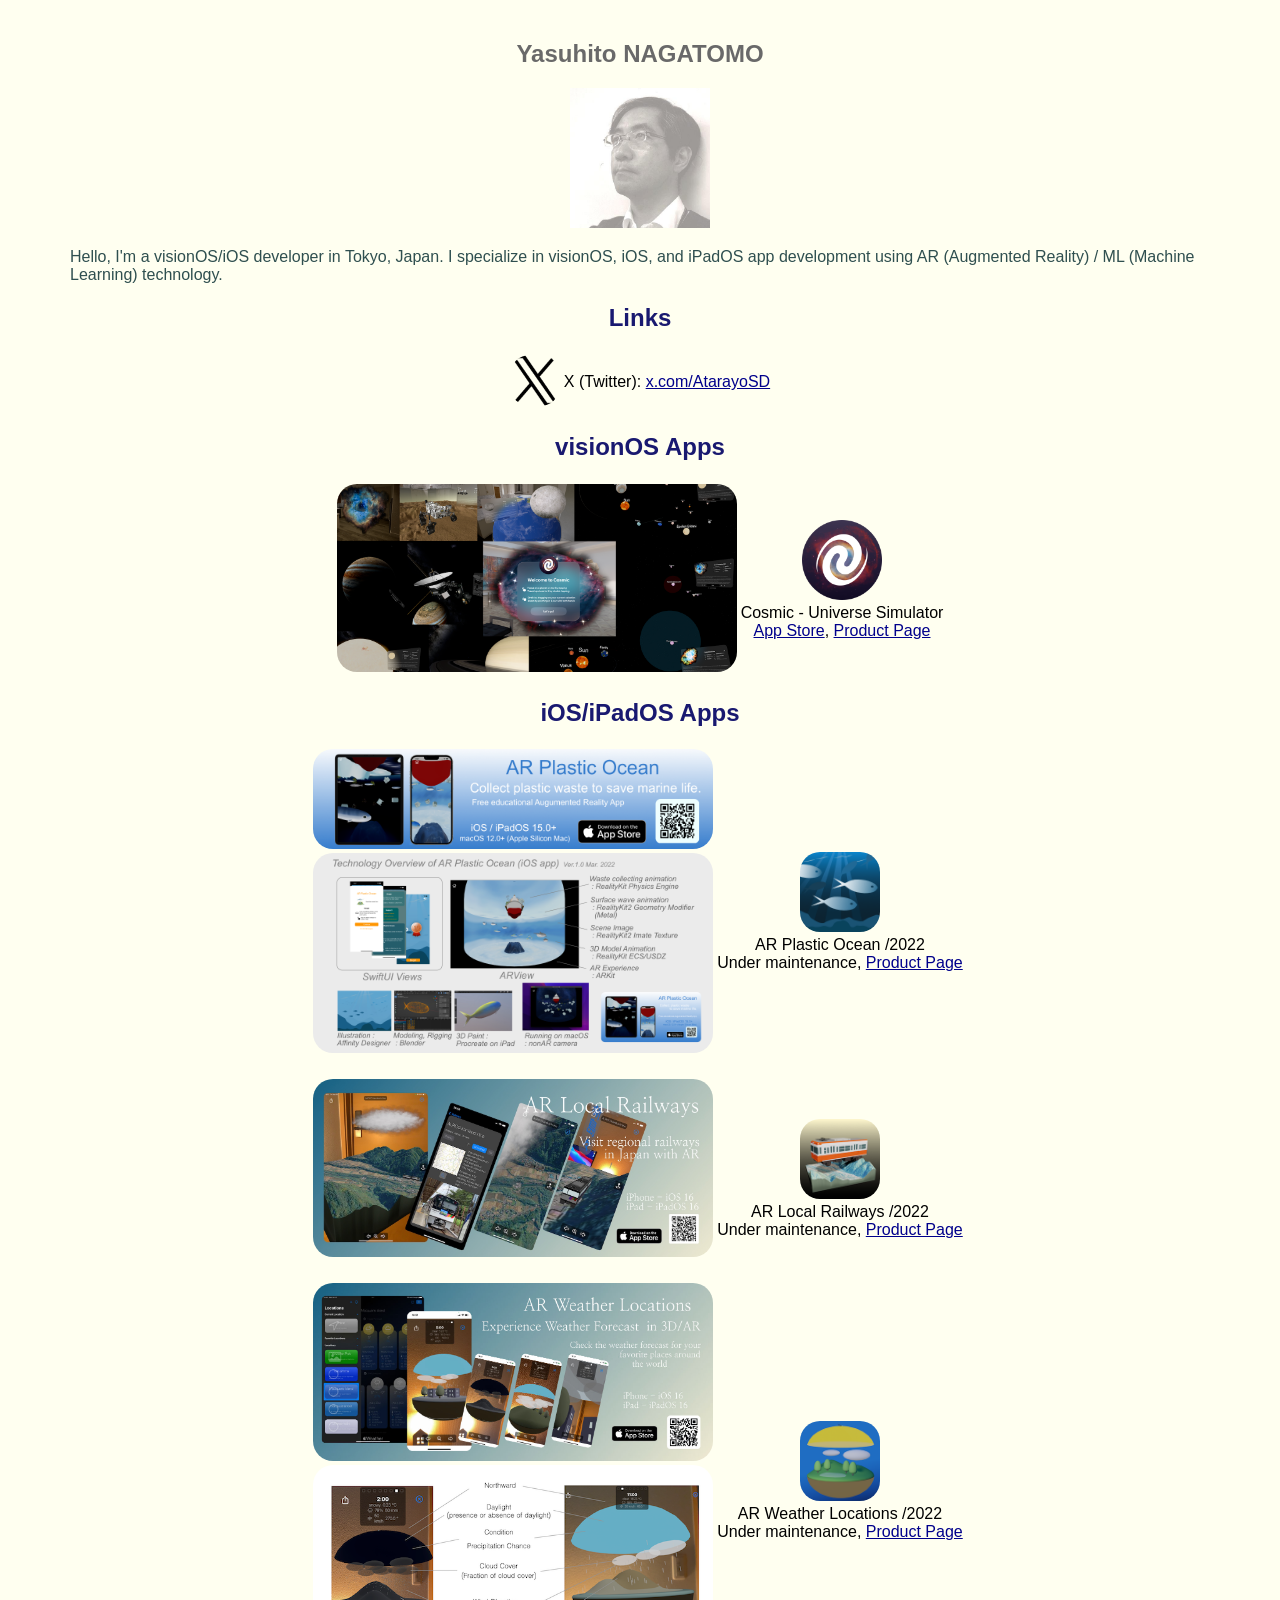
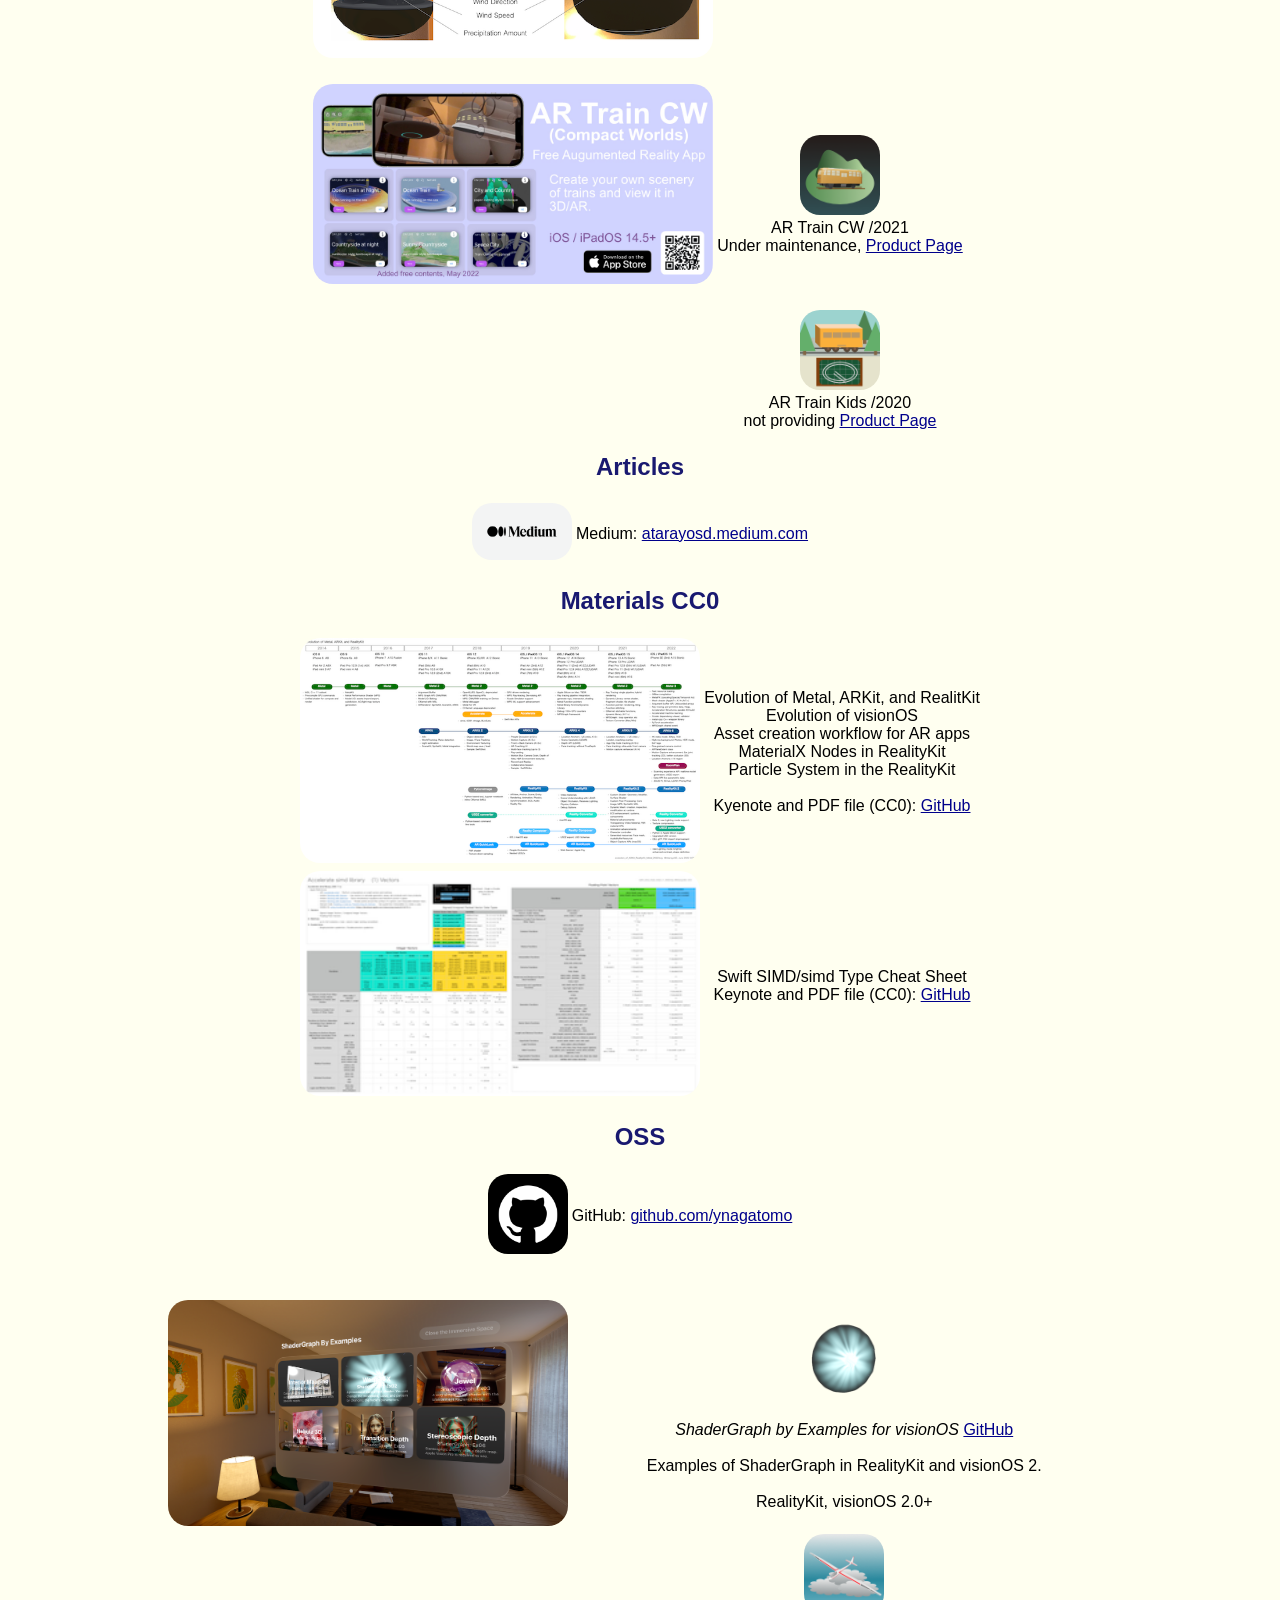
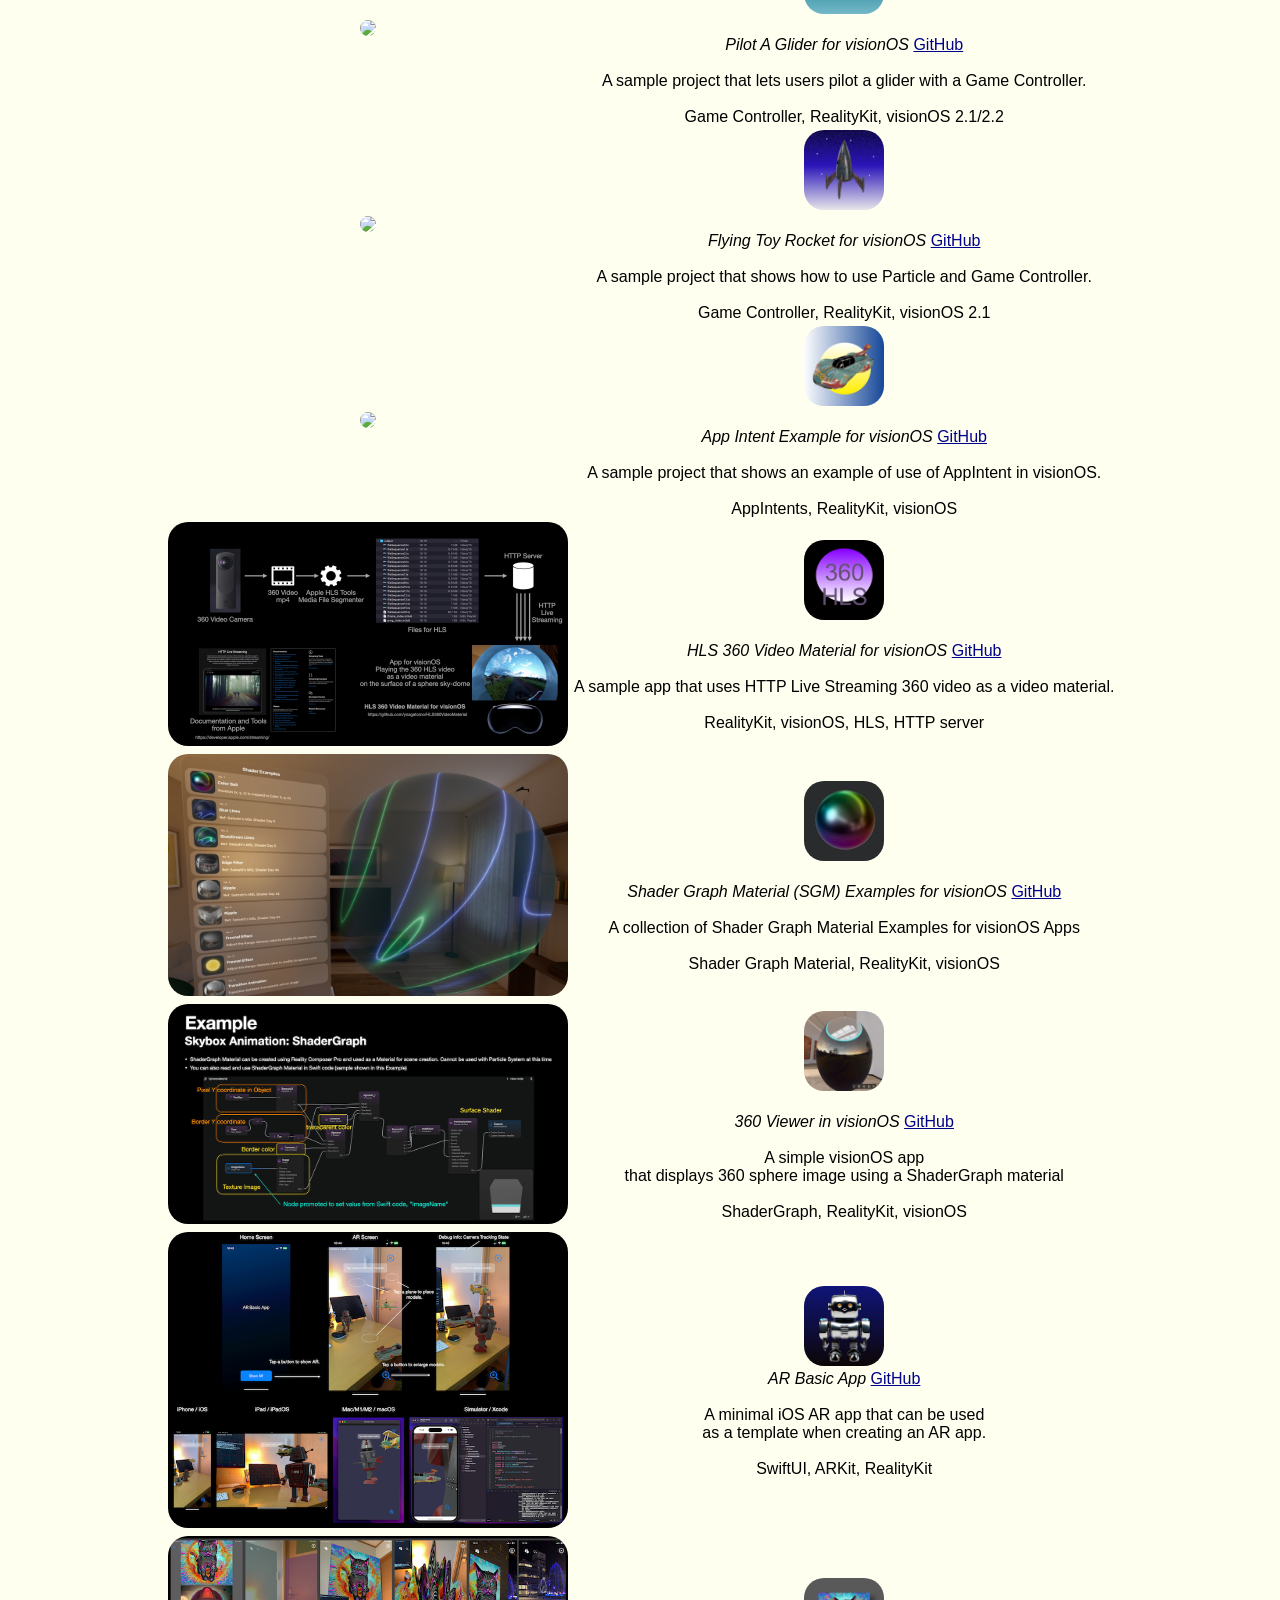
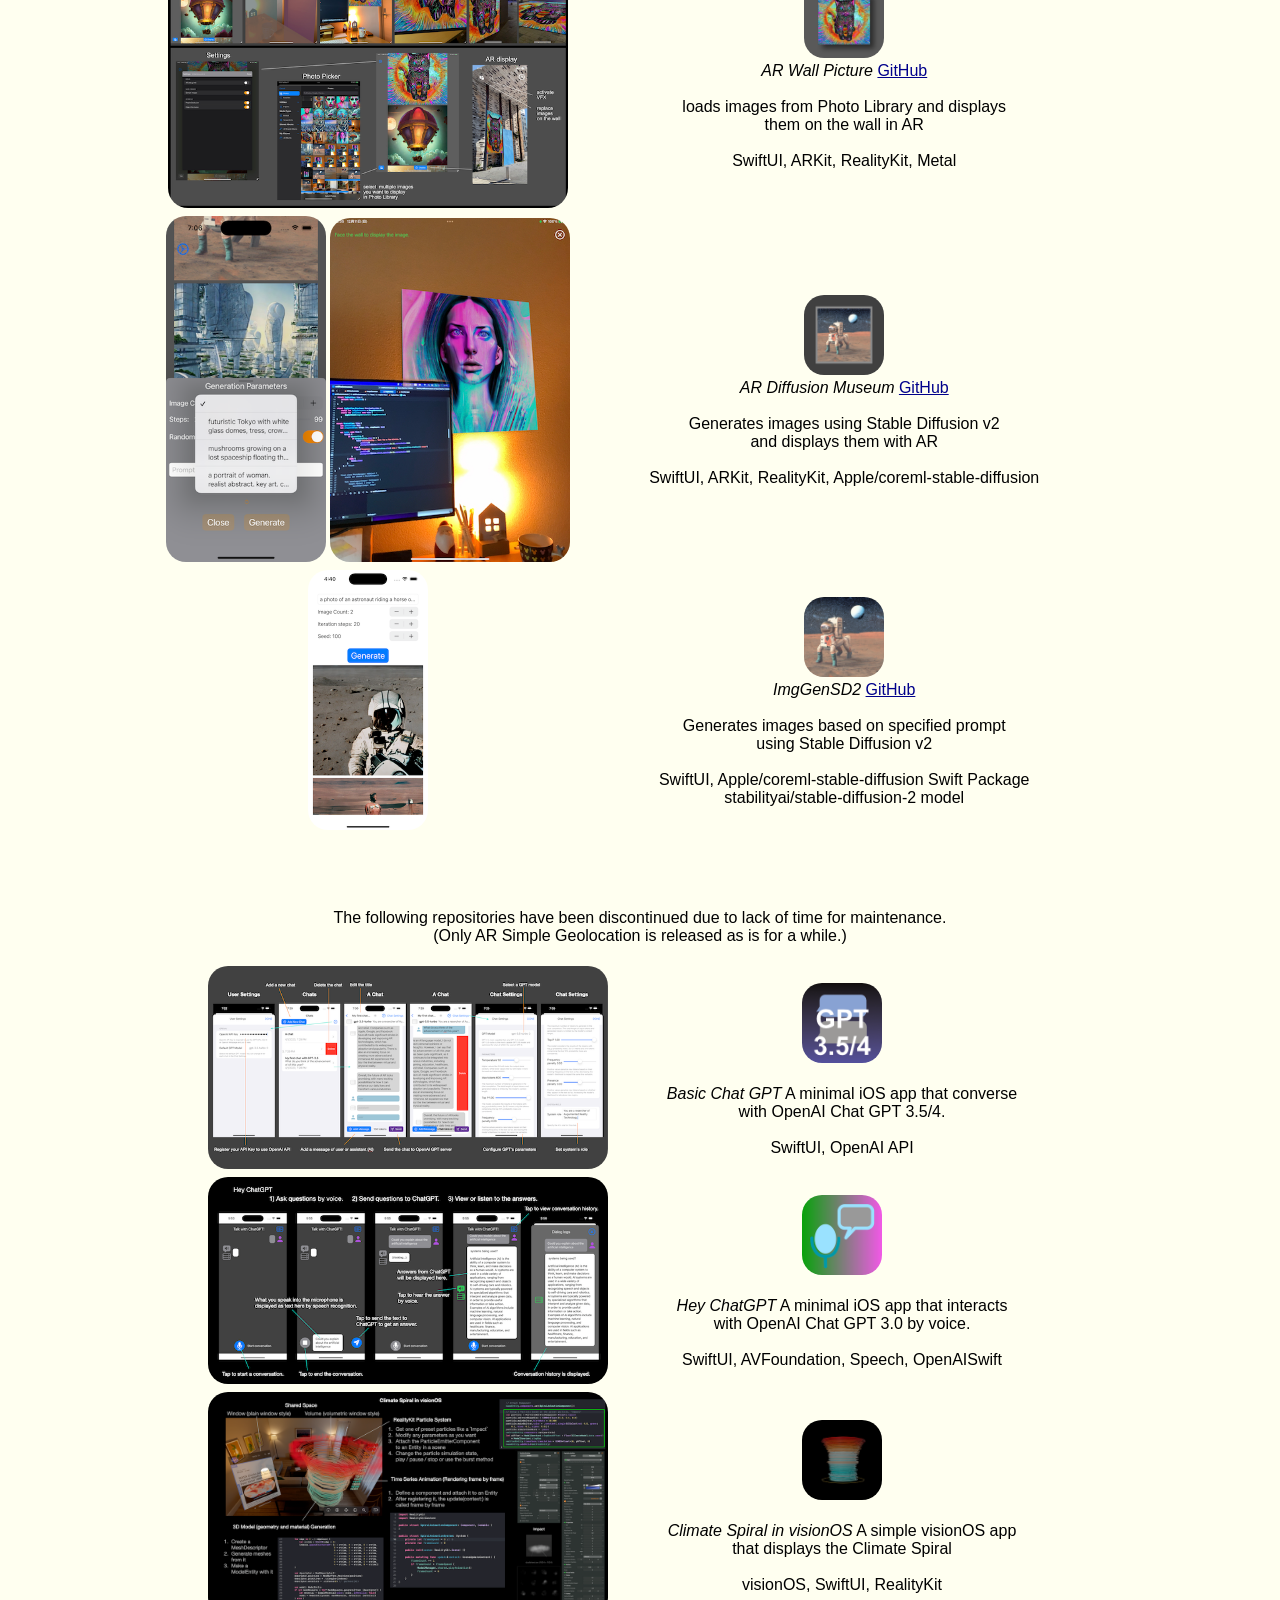
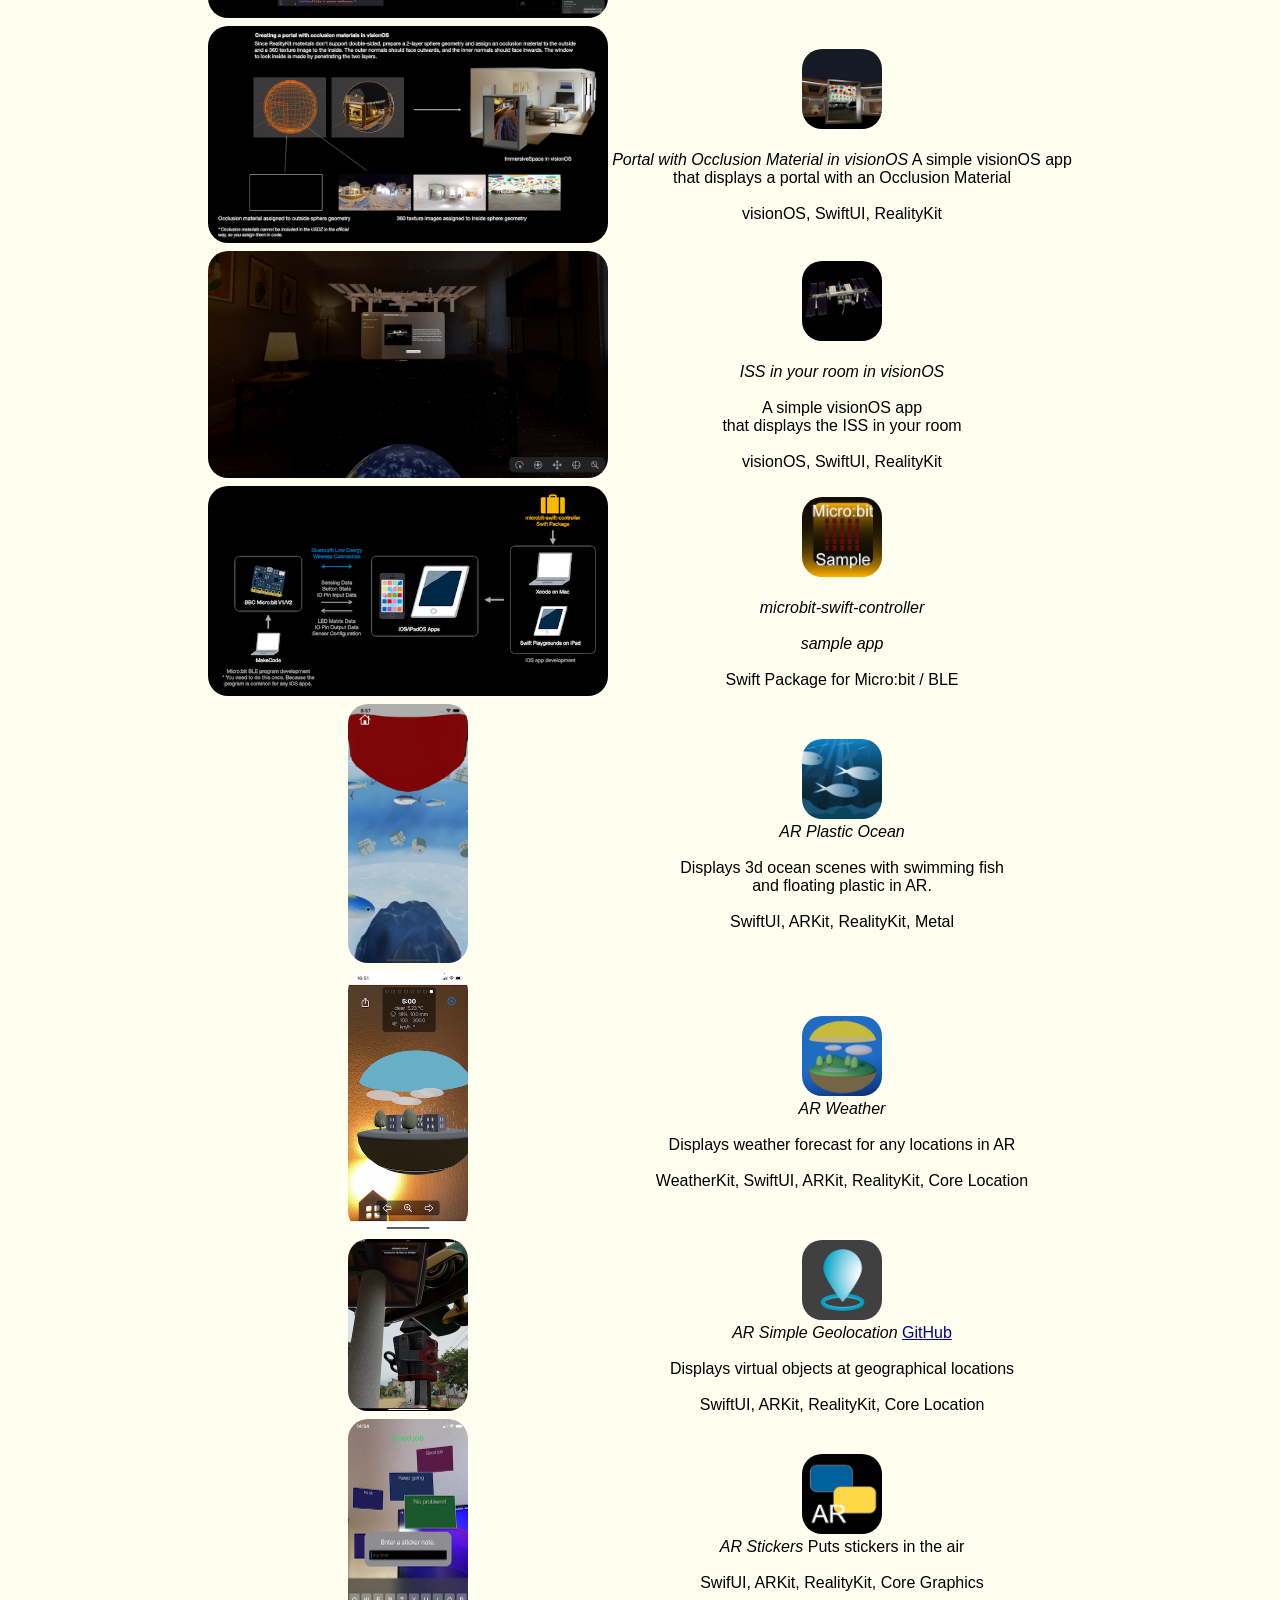
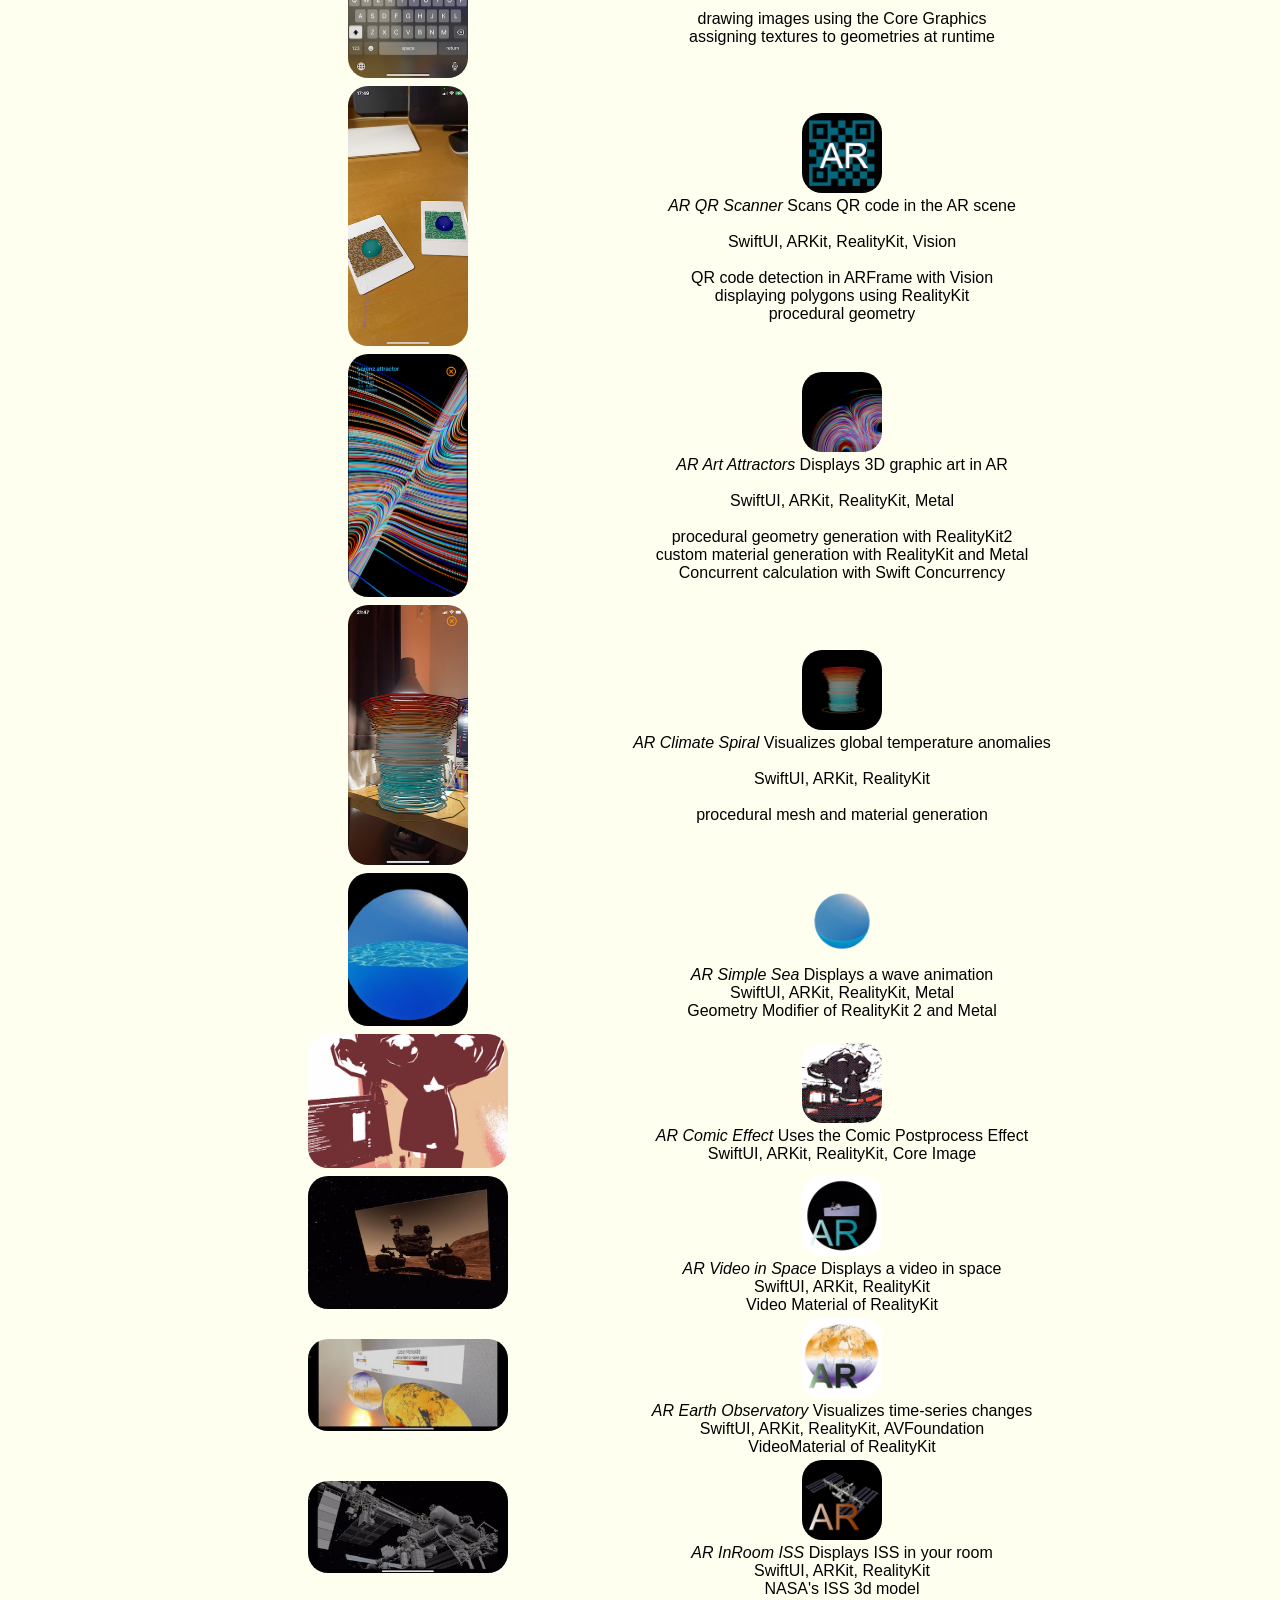
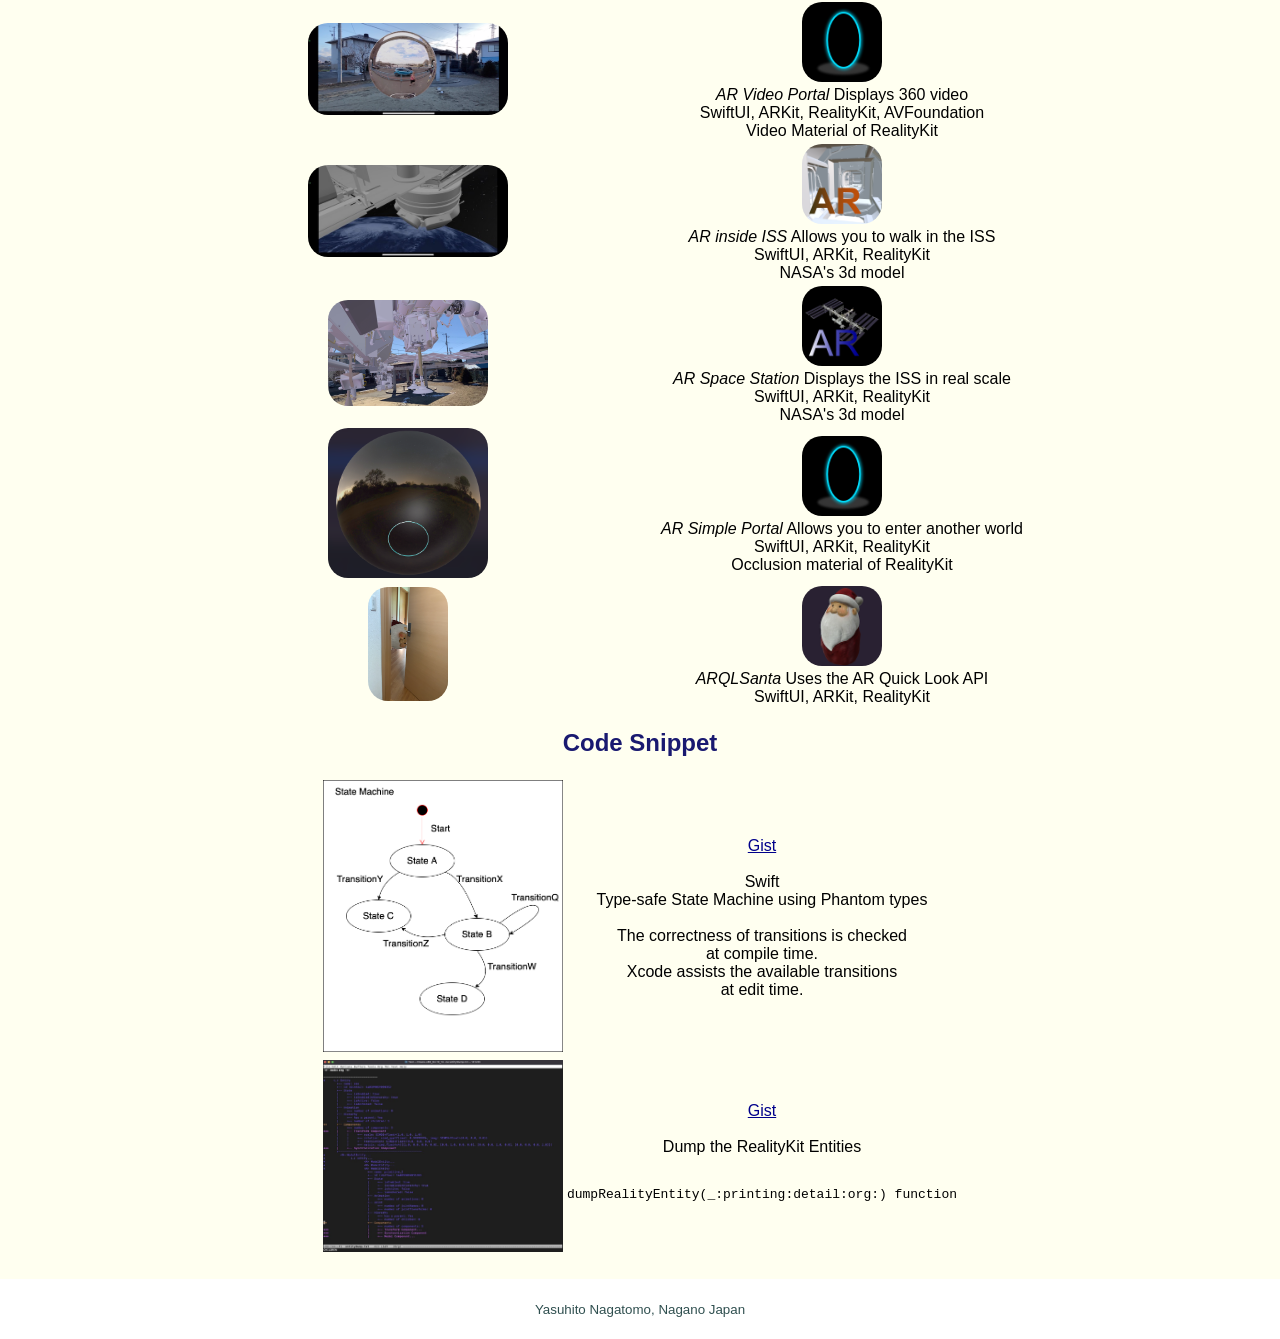
==== index.html @ 80b4ff26 "Rename to index.html" ====
<!DOCTYPE html>
<html lang="en"> <!-- lang="ja" -->
  <head>
    <meta charset="utf-8">
    <title>Developer | Y.Nagatomo</title>
    <meta name="description" content="A developer page - Yasuhito Nagatomo">
    <meta name="keywords" content="developer Yasuhito Nagatomo">
    <meta name="viewport" content="width=device-width">
    <link href="developer_css/style.css" rel="stylesheet" media="all">
    <!-- Twitter Card -->
    <meta name="twitter:card" content="summary_large_image">
    <meta name="Twitter:site" content="@AtarayoSD">
    <meta name="twitter:title" content="iOS Developer AR|ML">
    <meta name="twitter:description" content="A developer page of Yasuhito Nagatomo.">
    <meta name="twitter:image" content="https://www.atarayosd.com/developer_img/developer_banner.jpg">
  </head>
  <body>
    <!-- header -->
    <!--
    <header>
      <p>ATARAYO SoftDesign</p>
    </header>
    -->

    <!-- main -->
    <main>
      <!-- title -->
      <section id="body_c">
<!--	<img src="developer_img/topimage1920.jpg"> -->
	<h1>Yasuhito NAGATOMO</h1>
	<img src="developer_img/faceicon.jpeg" width=140>

	<div align="left">
	<p>Hello, I'm a visionOS/iOS developer in Tokyo, Japan.
	  I specialize in visionOS, iOS, and iPadOS app development using AR (Augmented Reality) / ML (Machine Learning) technology.
	</p>
	</div>

	<h2>Links</h2>

	<div id="icon">
	  <table align="center">
	    <tr>
	      <td>
		<a href="https://twitter.com/AtarayoSD">
		  <img src="img2/logo-black.png" width=50></a></td>
	      <td>X (Twitter): <a href="https://x.com/AtarayoSD">x.com/AtarayoSD</a></td>
	    </tr>
		<!--
	    <tr>
	      <td>email</td>
	      <td>atarayo.softdesign@icloud.com</td>
	    </tr>
	    -->
	  </table>
	</div>

		<h2>visionOS Apps</h2>
		
		<div id="icon">
		<table align="center">
		<tr>
			<td>
				<img src="developer_img/banner_cosmic_1280.png" width=400><br>
			</td>
			<td>
				<img src="developer_img/circleMaskedAppIcon1024.png" width=80><br>
				Cosmic - Universe Simulator<br>
				<a href="https://apps.apple.com/us/app/id6475574738">App Store</a>,
				<a href="https://www.cosmicvisionpro.com">Product Page</a>
			</td>
		</tr>
		</table>
		</div>

        <h2>iOS/iPadOS Apps</h2>

        <div id="icon">
          <table align="center">

             <tr>
              <td>
                <img src="developer_img/arplasticocean_banner.png" width=400><br>
                <img src="developer_img/arplasticocean_technote.png" width=400>
                <br><br>
              </td>
              <td>
                <img src="developer_img/arplasticocean180.png" width=80><br>
              AR Plastic Ocean /2022<br>
              <!--
              <a href="https://apps.apple.com/app/id1614059602">App Store</a> -->
			  Under maintenance,
               <a href="https://www.atarayosd.com/plastic/app.html">Product Page</a></td>
            </tr>

	    <tr>
	      <td>
		<img src="developer_img/arrailways_banner.jpg" width=400>
		<br><br>
	      </td>
	      <td>
		<img src="developer_img/arrailways180.png" width=80><br>
		AR Local Railways /2022<br>
		<!--
		<a href="https://apps.apple.com/app/id1640845415">App Store</a>, 
		-->
		Under maintenance,
		<a href="https://alt.atarayosd.com/alt/sp/app.html">Product Page</a>
	      </td>
	    </tr>

            <tr>
              <td>
                <img src="developer_img/banner_weather1280.jpg" width=400><br>
		<img src="developer_img/arweather_visualization.png" width=400>
		<br><br>
              </td>
              <td>
                <img src="developer_img/arweather180.png" width=80><br>
              AR Weather Locations /2022<br>
        <!--
		<a href="https://apps.apple.com/app/id1636107272">App Store</a>, 
		-->
		Under maintenance, 
		<a href="https://www.atarayosd.com/weather/app.html">Product Page</a></td>
            </tr>
	    
            <tr>
              <td>
                <img src="developer_img/artraincw_banner.jpeg" width=400>
		<br><br>
              </td>
              <td>
                <img src="developer_img/artraincw180.png" width=80><br>
		AR Train CW /2021<br>
		<!--
                <a href="https://apps.apple.com/app/id1564570252">App Store</a>, 
                -->
        Under maintenance,
                <a href="https://www.atarayosd.com/home.html">Product Page</a>
              <td>
            </tr>

	    <tr>
              <td>
              </td>
              <td>
                <img src="developer_img/artrainkids180.png" width=80><br>
                AR Train Kids /2020</br>
                not providing
                <a href="https://www.atarayosd.com/products/ARTrainKids/v1/app.html">Product Page</a>
              </td>
	    </tr>
          </table>
        </div>

	<h2>Articles</h2>

        <div id="icon">
          <table align="center">
            <tr>
              <td><a href="https://atarayosd.medium.com">
                  <img src="developer_img/medium.png" width=100></a></td>
              <td>Medium: <a href="https://atarayosd.medium.com">atarayosd.medium.com</a></td>
            </tr>
	    <!--
            <tr>
              <td><a href="https://qiita.com/AtarayoSD">
                  <img src="developer_img/qiita.png" width=100></a></td>
              <td>Qiita (ja): <a href="https://qiita.com/AtarayoSD">qiita.com/AtarayoSD</a></td>
            </tr>
	    -->
          </table>
        </div>

        <h2>Materials CC0</h2>

        <div id="icon">
          <table align="center">
            <tr>
              <td>
                <img src="developer_img/chart_metal_arkit.png" width=400>
              </td>
              <td>
                Evolution of Metal, ARKit, and RealitKit<br>
				Evolution of visionOS<br>
				Asset creation workflow for AR apps<br>
				MaterialX Nodes in RealityKit<br>
				Particle System in the RealityKit<br><br>
				Kyenote and PDF file (CC0): 
		<a href="https://github.com/ynagatomo/evolution-Metal-ARKit-RealityKit-sheet">GitHub</a>
              </td>
            </tr>
            <tr>
              <td>
                <img src="developer_img/swift_simd_cheat_sheet_v1.png" width=400>
              </td>
              <td>
		Swift SIMD/simd Type Cheat Sheet<br>
		Keynote and PDF file (CC0):
                <a href="https://github.com/ynagatomo/Swift-SIMD-Types-Cheat-Sheet">GitHub</a>
              </td>
            </tr>
          </table>
        </div>
	
	<h2>OSS</h2>

	<div id="icon">
	  <table align="center">
	    <tr>
	      <td><a href="https://github.com/ynagatomo">
		  <img src="developer_img/github.png" width=80></a></td>
	      <td>GitHub: <a href="https://github.com/ynagatomo">github.com/ynagatomo</a></td>
	    </tr>
	  </table>

	  <br><br>

	  <table align="center">
            <!-- ShaderGraph by Examples for visionOS -->
            <tr>
              <td>
                <img src="imgoss/35_shadergraphbyexamples.png" width=400>
              </td>
              <td>
          		<img src="developer_img/35_oss_shadergraphbyexamples.png" width=80><br><br>
                <em>ShaderGraph by Examples for visionOS</em>
                <a href="https://github.com/ynagatomo/ShaderGraphByExamples">
                  GitHub
                </a><br><br>
		Examples of ShaderGraph in RealityKit and visionOS 2.<br><br>
                RealityKit, visionOS 2.0+
              </td>
            </tr>
            
            <!-- Pilot a glider for visionOS -->
            <tr>
              <td>
                <img src="imgoss/34_pilotaglider.gif" width=400>
              </td>
              <td>
          		<img src="developer_img/34_oss_pilotaglider.png" width=80><br><br>
                <em>Pilot A Glider for visionOS</em>
                <a href="https://github.com/ynagatomo/PilotAGlider">
                  GitHub
                </a><br><br>
		A sample project that lets users pilot a glider with a Game Controller.<br><br>
                Game Controller, RealityKit, visionOS 2.1/2.2
              </td>
            </tr>
            
            <!-- Flying Toy Rocket for visionOS -->
            <tr>
              <td>
                <img src="imgoss/33_flyingtoyrocket.gif" width=400>
              </td>
              <td>
          		<img src="developer_img/33_oss_flyingtoyrocket.png" width=80><br><br>
                <em>Flying Toy Rocket for visionOS</em>
                <a href="https://github.com/ynagatomo/FlyingToyRocket">
                  GitHub
                </a><br><br>
		A sample project that shows how to use Particle and Game Controller.<br><br>
                Game Controller, RealityKit, visionOS 2.1
              </td>
            </tr>
            
            <!-- App Intent Example for visionOS -visionOS -->
            <tr>
              <td>
                <img src="imgoss/32_AppIntentExample.gif" width=400>
              </td>
              <td>
          		<img src="developer_img/32_oss_appIntentExample.png" width=80><br><br>
                <em>App Intent Example for visionOS</em>
                <a href="https://github.com/ynagatomo/AppIntentExampleForVisionOS">
                  GitHub
                </a><br><br>
		A sample project that shows an example of use of AppIntent in visionOS.<br><br>
                AppIntents, RealityKit, visionOS
              </td>
            </tr>
            
            <!-- HLS 360 Video Material-visionOS -->
            <tr>
              <td>
                <img src="imgoss/31_HLS360VMOverview.jpg" width=400>
                <!-- <img src="imgoss/31_HLS360VideoMaterial.jpg" width=400> -->
              </td>
              <td>
          		<img src="developer_img/31_oss_hls360videomaterial.png" width=80><br><br>
                <em>HLS 360 Video Material for visionOS</em>
                <a href="https://github.com/ynagatomo/HLS360VideoMaterial">
                  GitHub
                </a><br><br>
		A sample app that uses HTTP Live Streaming 360 video as a video material.<br><br>
                RealityKit, visionOS, HLS, HTTP server
              </td>
            </tr>

            <!-- Shader Graph Material Examples-visionOS -->
            <tr>
              <td>
                <img src="imgoss/30_SGMExamples.jpg" width=400>
              </td>
              <td>
          		<img src="developer_img/30_oss_SGMExamples.png" width=80><br><br>
                <em>Shader Graph Material (SGM) Examples for visionOS</em>
                <a href="https://github.com/ynagatomo/SGMExamples">
                  GitHub
                </a><br><br>
		A collection of Shader Graph Material Examples for visionOS Apps<br><br>
                Shader Graph Material, RealityKit, visionOS
              </td>
            </tr>

            <!-- 360-Viewer-visionOS -->
            <tr>
              <td>
                <img src="imgoss/29_360viewvo.png" width=400>
              </td>
              <td>
          		<img src="developer_img/29_oss_360viewer.png" width=80><br><br>
                <em>360 Viewer in visionOS</em>
                <a href="https://github.com/ynagatomo/360ViewVO">
                  GitHub
                </a><br><br>
		A simple visionOS app<br> that displays 360 sphere image using a ShaderGraph material<br><br>
                ShaderGraph, RealityKit, visionOS
              </td>
            </tr>
            



	    

	    
	    <!-- AR Basic App -->
	    
	    <tr>
	      <td>
		<img src="imgoss/21_arbasicapp.png" width=400>
	      </td>
	      <td>
		<img src="developer_img/21_oss_arbasicapp.png" width=80><br>
		<em>AR Basic App</em>
		<a href="https://github.com/ynagatomo/ARBasicApp">
		  GitHub
		</a><br><br>
		A minimal iOS AR app that can be used<br>
		as a template when creating an AR app.<br><br>
		SwiftUI, ARKit, RealityKit
	      </td>
	    </tr>
	    
	    <!-- AR Wall Picture -->
	    <tr>
	      <td>
		<img src="imgoss/20_arwallpicture.png" width=400>
	      </td>
	      <td>
		<img src="developer_img/20_oss_arwallpicture.jpg" width=80><br>
		<em>AR Wall Picture</em>
		<a href="https://github.com/ynagatomo/ARWallPicture">
		  GitHub
		</a><br><br>
		loads images from Photo Library and displays<br>
		them on the wall in AR<br><br>
		SwiftUI, ARKit, RealityKit, Metal
	      </td>
	    </tr>
	    
	    <!-- AR Diffusion Museum -->
	    <tr>
	      <td>
		<img src="imgoss/19_ardiffmuseum.png" width=160>
		<img src="imgoss/19_ardiffmuseum2.jpg" width=240>
	      </td>
	      <td>
		<img src="developer_img/19_oss_ardiffmuseum.png" width=80><br>
		<em>AR Diffusion Museum</em>
		<a href="https://github.com/ynagatomo/ARDiffMuseum">
		  GitHub
		</a><br><br>
		Generates images using Stable Diffusion v2<br>
		and displays them with AR<br><br>
		SwiftUI, ARKit, RealityKit, Apple/coreml-stable-diffusion
	      </td>
	    </tr>
	    
	    <!-- ImgGenSD2 -->
	    <tr>
	      <td>
		<img src="imgoss/18_imggensd2.png" width=120>
	      </td>
	      <td>
		<img src="developer_img/18_oss_imggensd2.png" width=80><br>
		<em>ImgGenSD2</em>
		<a href="https://github.com/ynagatomo/ImgGenSD2">
		  GitHub
		</a><br><br>
		Generates images based on specified prompt<br>
		using Stable Diffusion v2<br><br>
		SwiftUI, Apple/coreml-stable-diffusion Swift Package<br>
		stabilityai/stable-diffusion-2 model
	      </td>
	    </tr>	    
	    
	  </table><br><br>
	  
	  <!--
	  <table align="center">
	    <tr>
	      <td>
		<img src="imgoss/sdapps.jpeg" width=520>
	      </td>
	      <td>
		iOS apps that uses Stable Diffusion<br>
		on devices<br><br>
		Img Gen SD2<br>
		AR Diffusion Museum<br>
		AR Wall Picture<br>
	      </td>
	    </tr>
	  </table>
		-->

	  <br><br>
	  
	  The following repositories have been discontinued due to lack of time for maintenance.<br>
	  (Only AR Simple Geolocation is released as is for a while.)
	  <br><br>
	  
	  <table align="center">
	    <!-- Basic Chat GPT -->
	    
            <tr>
              <td>
                <img src="imgoss/23_basicchatgpt.png" width=400>
              </td>
              <td>
                <img src="developer_img/23_oss_basicchatgpt.png" width=80><br><br>
                <em>Basic Chat GPT</em>
                <!--
                <a href="https://github.com/ynagatomo/BasicChatGPT">
                  GitHub
                </a><br><br> -->
                A minimal iOS app that converse<br>
                with OpenAI Chat GPT 3.5/4.<br><br>
                SwiftUI, OpenAI API
              </td>
            </tr>

	    <!-- Hey ChatGPT -->

	    <tr>
	      <td>
		<img src="imgoss/22_heychatgpt.png" width=400>
	      </td>
	      <td>
		<img src="developer_img/22_oss_heychatgpt.png" width=80><br><br>
		<em>Hey ChatGPT</em>
		<!--
		<a href="https://github.com/ynagatomo/HeyChatGPT">
		  GitHub
		</a><br><br> -->
		A minimal iOS app that interacts<br>
		with OpenAI Chat GPT 3.0 by voice.<br><br>
		SwiftUI, AVFoundation, Speech, OpenAISwift
	      </td>
	    </tr>
	    
            <!-- Climate-Spiral-visionOS -->
            <tr>
              <td>
                <img src="imgoss/28_climatespiralvo.png" width=400>
              </td>
              <td>
          		<img src="developer_img/28_oss_climatespiral.png" width=80><br><br>
                <em>Climate Spiral in visionOS</em>
                <!--
                <a href="https://github.com/ynagatomo/VOClimateSpiral">
                  GitHub
                </a><br><br> -->
		A simple visionOS app<br> that displays the Climate Spiral<br><br>
                visionOS, SwiftUI, RealityKit
              </td>
            </tr>

            <!-- Occlusion-Material-visionOS -->
            <tr>
              <td>
                <img src="imgoss/27_occlusionvo.png" width=400>
              </td>
              <td>
          		<img src="developer_img/27_oss_occlusionvo.png" width=80><br><br>
                <em>Portal with Occlusion Material in visionOS</em>
                <!--
                <a href="https://github.com/ynagatomo/VOPortalWithOcclusionMaterial">
                  GitHub
                </a><br><br> -->
		A simple visionOS app<br> that displays a portal with an Occlusion Material<br><br>
                visionOS, SwiftUI, RealityKit
              </td>
            </tr>	    
	
            <!-- inroom-ISS-visionOS -->
            <tr>
              <td>
                <img src="imgoss/25_inroomISSVO.png" width=400>
              </td>
              <td>
          		<img src="developer_img/26_oss_issvo.png" width=80><br><br>
                <em>ISS in your room in visionOS</em>
                <!--
                <a href="https://github.com/ynagatomo/ISSInYourRoomVO">
                  GitHub
                </a> --> <br><br>
		A simple visionOS app<br> that displays the ISS in your room<br><br>
                visionOS, SwiftUI, RealityKit
              </td>
            </tr>
	    
	    <!-- microbit-swift-controller -->
	    <tr>
	      <td>
		<img src="imgoss/24_25_microbit.png" width=400>
	      </td>
	      <td>
		<img src="developer_img/24_25_oss_microbit.png" width=80><br><br>
		<em>microbit-swift-controller</em>
		<!--
		<a href="https://github.com/ynagatomo/microbit-swift-controller">
		  GitHub
		</a> --> <br><br>
		<em>sample app</em>
		<!--
		<a href="https://github.com/ynagatomo/microbit-swift-sample">
		  GitHub
		</a> --> <br><br>
		Swift Package for Micro:bit / BLE
	      </td>
	    </tr>
	    
	    <!-- AR Plastic Ocean -->
	    <tr>
	      <td>
		<img src="imgoss/17_arplasticocean.png" width=120>
	      </td>
	      <td>
		<img src="developer_img/17_oss_arplasticocean.png" width=80><br>
		<em>AR Plastic Ocean</em>
		<!--
		<a href="https://github.com/ynagatomo/ARPlasticOcean">
		  GitHub
		</a> --> <br><br>
		Displays 3d ocean scenes with swimming fish<br>
		and floating plastic in AR.<br><br>
		SwiftUI, ARKit, RealityKit, Metal
	      </td>
	    </tr>
	    
    	    <!-- AR Weather -->
            <tr>
              <td>
                <img src="imgoss/16_arweather.png" width=120>
              </td>
              <td>
                <img src="developer_img/16_oss_arweather.png" width=80><br>
		<em>AR Weather</em>
		<!--
                <a href="https://github.com/ynagatomo/ARWeather">
                  GitHub
                </a> --> <br><br>
                Displays weather forecast for any locations in AR<br><br>
                WeatherKit, SwiftUI, ARKit, RealityKit, Core Location
              </td>
            </tr>
	    
	    <!-- AR Simple Geolocation -->
	    <tr>
	      <td>
		<img src="imgoss/15_simplegeolocation.jpeg" width=120>
	      </td>
	      <td>
  		<img src="developer_img/15_oss_arsimplegeolocation.png" width=80><br>
		<em>AR Simple Geolocation</em>
		<a href="https://github.com/ynagatomo/ARSimpleGeoLocation">
		  GitHub
		</a><br><br>
		Displays virtual objects at geographical locations<br><br>
		SwiftUI, ARKit, RealityKit, Core Location
	      </td>
	    </tr>

	    <!-- AR Stickers -->
	    <tr>
	      <td>
		<img src="imgoss/14_stickers.jpeg" width=120>
	      </td>
	      <td>
  		<img src="developer_img/14_oss_arstickers.png" width=80><br>
		<em>AR Stickers</em>
		<!--
		<a href="https://github.com/ynagatomo/ARStickers">
		  GitHub
		</a><br><br> -->
		Puts stickers in the air<br><br>
		SwifUI, ARKit, RealityKit, Core Graphics<br><br>
		drawing images using the Core Graphics<br>
		assigning textures to geometries at runtime<br>
	      </td>
	    </tr>
	    <!-- AR QR Scanner -->
	    <tr>
	      <td>
		<img src="imgoss/13_qrscanner.jpeg" width=120>
	      </td>
	      <td>
  		<img src="developer_img/13_oss_arqrscanner.png" width=80><br>
		<em>AR QR Scanner</em>
		<!--
		<a href="https://github.com/ynagatomo/ARQRScanner">GitHub</a><br><br> -->
		Scans QR code in the AR scene<br><br>
		SwiftUI, ARKit, RealityKit, Vision<br><br>
		QR code detection in ARFrame with Vision<br>
		displaying polygons using RealityKit <br>
		 procedural geometry
	      </td>
	    </tr>

	    <!-- AR Art Attractors -->
	    <tr>
	      <td>
		<img src="imgoss/12_artattractors.png" width=120>
	      </td>
	      <td>
  		<img src="developer_img/12_oss_arartattractors.png" width=80><br>
		<em>AR Art Attractors</em>
		<!--
		<a href="https://github.com/ynagatomo/ARArtAttractors">GitHub</a><br><br> -->
		Displays 3D graphic art in AR<br><br>
		SwiftUI, ARKit, RealityKit, Metal<br><br>
		procedural geometry generation with RealityKit2<br>
		custom material generation with RealityKit and Metal<br>
		Concurrent calculation with Swift Concurrency<br>
	      </td>
	    </tr>

	    <!-- AR Climate Spiral -->
	    <tr>
	      <td>
		<img src="imgoss/11_climatespiral.jpeg" width=120>
	      </td>
	      <td>
  		<img src="developer_img/11_oss_arclimatespiral.png" width=80><br>
		<em>AR Climate Spiral</em>
		<!--
		<a href="https://github.com/ynagatomo/ARClimateSpiral">GitHub</a><br><br> -->
		Visualizes global temperature anomalies<br><br>
		SwiftUI, ARKit, RealityKit<br><br>
		procedural mesh and material generation
	      </td>
	    </tr>

	    <!-- AR Simple Sea -->
	    <tr>
	      <td>
		<img src="imgoss/10_simplesea.png" width=120>
	      </td>
	      <td>
  		<img src="developer_img/10_oss_arsimplesea.png" width=80><br>
		<em>AR Simple Sea</em>
		<!--
		<a href="https://github.com/ynagatomo/ARSimpleSea">GitHub</a><br><br> -->
		Displays a wave animation<br>
		SwiftUI, ARKit, RealityKit, Metal<br>
		Geometry Modifier of RealityKit 2 and Metal
	      </td>
	    </tr>

	    <!-- AR Comic Effect -->
	    <tr>
	      <td>
		<img src="imgoss/09_comiceffect.png" width=200>
	      </td>
	      <td>
  		<img src="developer_img/09_oss_arcomiceffect.png" width=80><br>
		<em>AR Comic Effect</em>
		<!--
		<a href="https://github.com/ynagatomo/ARComicEffect">GitHub</a><br> -->
		Uses the Comic Postprocess Effect<br>
		SwiftUI, ARKit, RealityKit, Core Image
	      </td>
	    </tr>
	    <!-- AR Video in Space -->
	    <tr>
	      <td>
		<img src="imgoss/08_videoinspace.jpg" width=200>
	      </td>
	      <td>
  		<img src="developer_img/08_oss_arvideoinspace.png" width=80><br>
		<em>AR Video in Space</em>
		<!--
		<a href="https://github.com/ynagatomo/ARVideoInSpace">GitHub</a><br> -->
		Displays a video in space<br>
		SwiftUI, ARKit, RealityKit<br>
		Video Material of RealityKit
	      </td>
	    </tr>
	    
	    <!-- AR Earth Observatory -->
	    <tr>
	      <td>
		<img src="imgoss/07_earthobservatory.jpg" width=200>
	      </td>
	      <td>
  		<img src="developer_img/07_oss_arearthobservatory.png" width=80><br>
		<em>AR Earth Observatory</em>
		<!--
		<a href="https://github.com/ynagatomo/AREarthObservatory">GitHub</a><br> -->
		Visualizes time-series changes<br>
		SwiftUI, ARKit, RealityKit, AVFoundation<br>
		VideoMaterial of RealityKit
	      </td>
	    </tr>
	    
	    <!-- AR in Room ISS -->
	    <tr>
	      <td>
		<img src="imgoss/06_inroomiss.png" width=200>
	      </td>
	      <td>
  		<img src="developer_img/06_oss_arinroomiss.png" width=80><br>
		<em>AR InRoom ISS</em>
		<!--
		<a href="https://github.com/ynagatomo/ARInRoomISS">GitHub</a><br> -->
		Displays ISS in your room<br>
		SwiftUI, ARKit, RealityKit<br>
		NASA's ISS 3d model
	      </td>
	    </tr>

	    <!-- AR Video Portal -->
	    <tr>
	      <td>
		<img src="imgoss/05_videoportal.png" width=200>
	      </td>
	      <td>
		<img src="developer_img/05_oss_arvideoportal.png" width=80><br>
		<em>AR Video Portal</em>
		<!--
		<a href="https://github.com/ynagatomo/ARVideoPortal">GitHub</a><br> -->
		Displays 360 video<br>
		SwiftUI, ARKit, RealityKit, AVFoundation<br>
		Video Material of RealityKit<br>
	      </td>
	    </tr>

	    <!-- AR Inside ISS -->
	    <tr>
	      <td>
		<img src="imgoss/04_insideiss.jpg" width=200>
	      </td>
	      <td>
  		<img src="developer_img/04_oss_arinsideiss.png" width=80><br>
		<em>AR inside ISS</em>
		<!--
		<a href="https://github.com/ynagatomo/ARInsideISS">GitHub</a><br> -->
		Allows you to walk in the ISS<br>
		SwiftUI, ARKit, RealityKit<br>
		NASA's 3d model
	      </td>
	    </tr>

	    <!-- AR Space Station -->
	    <tr>
	      <td>
		<img src="imgoss/03_spacestation.png" width=160>
	      </td>
	      <td>
  		<img src="developer_img/03_oss_arspacestation.png" width=80><br>
		<em>AR Space Station</em>
		<!--
		<a href="https://github.com/ynagatomo/ARSpaceStation">GitHub</a><br> -->
		Displays the ISS in real scale<br>
		SwiftUI, ARKit, RealityKit<br>
		NASA's 3d model
	      </td>
	    </tr>

	    <!-- AR Simple Portal -->
	    <tr>
	      <td>
		<img src="imgoss/02_portal.png" width=160>
	      </td>
	      <td>
		<img src="developer_img/02_oss_arsimpleportal.png" width=80><br>
		<em>AR Simple Portal</em>
		<!--
		<a href="https://github.com/ynagatomo/ARSimplePortal">GitHub</a><br> -->
		Allows you to enter another world<br>
		SwiftUI, ARKit, RealityKit<br>
		Occlusion material of RealityKit
	      </td>
	    </tr>

	    <!-- ARQL Santa -->
	    <tr>
	      <td>
		<img src="imgoss/01_santa.PNG" width=80>
	      </td>
	      <td>
		<img src="developer_img/01_oss_arqlsanta.png" width=80><br>
		<em>ARQLSanta</em>
		<!--
		<a href="https://github.com/ynagatomo/ARQLSanta">GitHub</a><br> -->
		Uses the AR Quick Look API<br>
		SwiftUI, ARKit, RealityKit<br>
	      </td>
	    </tr>
	  </table>
	</div>

	<!-- Gist -->
       <h2>Code Snippet</h2>

       <div> <!-- id="icon"> -->
          <table align="center">
            <!--  -->
	    <tr>
	      <td>
		<img src="developer_img/sm_with_phantom.png" width=240>
	      </td>
	      <td>
		<a href="https://gist.github.com/ynagatomo/14e670d62fc89bb19249fa8ef9f6e948">Gist</a><br><br>
		Swift<br>Type-safe State Machine using Phantom types<br><br>
		The correctness of transitions is checked<br>at compile time.<br>
		Xcode assists the available transitions<br>at edit time.
	      </td>
	    </tr>
	    <tr>
	      <td>
		<img src="developer_img/entity_dump.jpeg" width=240>
	      </td>
	      <td>
		<a href="https://gist.github.com/ynagatomo/86d8e88cebeb36be5c2164ddc3f427c8">Gist</a><br><br>
		Dump the RealityKit Entities<br><br>
		<pre>dumpRealityEntity(_:printing:detail:org:) function</pre>
	      </td>
	    </tr>
	  </table>
       </div>
      </section>

    <!-- footer -->
    <footer align="center">
      <p><small>Yasuhito Nagatomo, Nagano Japan</small></p>
    </footer>
  </body>
</html>
---- developer_css/style.css ----
@charset "utf-8";

img {
    border: 0;
    max-width: 100%;
    height: auto;
}

body {
    margin: 0;
    color: black;
    background-color: white;
    font-family: 'Noto Sans JP', sans-serif;
    font-weight: lighter;
}

section {
    padding-left: 20px;
    padding-right: 20px;
}

header, footer {
    margin: 0;
    padding: 5px 20px;
    color: dimgray;
    background-color: white; /*  lightsteelblue ; */
}

header a {
    padding-left: 30px;
}

/*
header a:link, footer a:link {
    color: orange;
}
*/

/*
header a:visited, footer a:visited {
   color: orange;
}
*/

#title {
    margin: 0;
    padding: 40px;
    color: aliceblue;
    font-size: 150%;
    line-height: 0.5;
    background-color: steelblue;
    text-align: center;
}

h1 {
    color: dimgray;
}

h2 {
    color: midnightblue;
}

p, ul, ol {
    padding-left: 50px;
    padding-right: 50px;
    color: darkslategray;
}

a:link {
    color: darkblue;
}

#body_a {
    margin: 0;
    padding: 20px;
    color: black;
    background-color: aliceblue;
    text-align: center;
}

#body_b {
    margin: 0;
    padding: 20px;
    color: black;
    background-color: white;
    text-align: center;
}

#body_c {
    margin: 0;
    padding: 20px;
    color: black;
    background-color: ivory;
    text-align: center;
}

#icon img {
    border-radius: 20px;
}
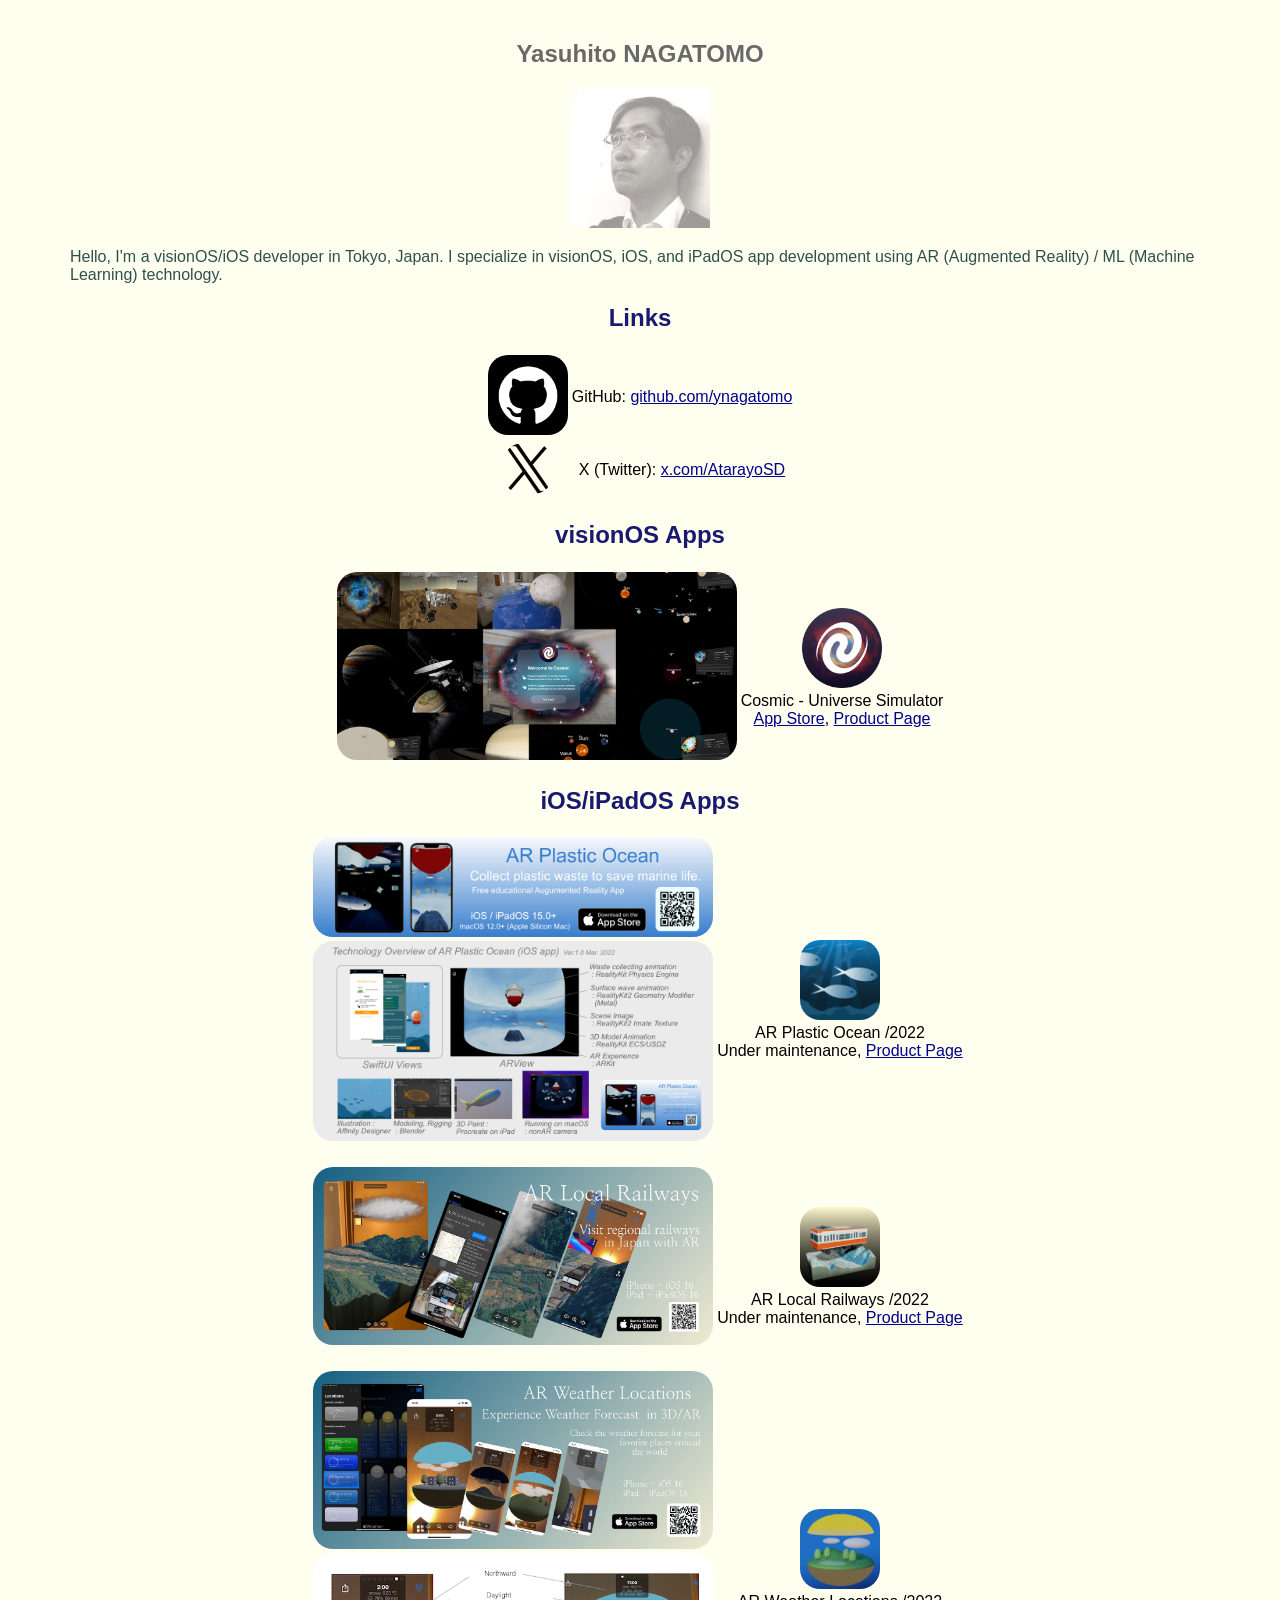
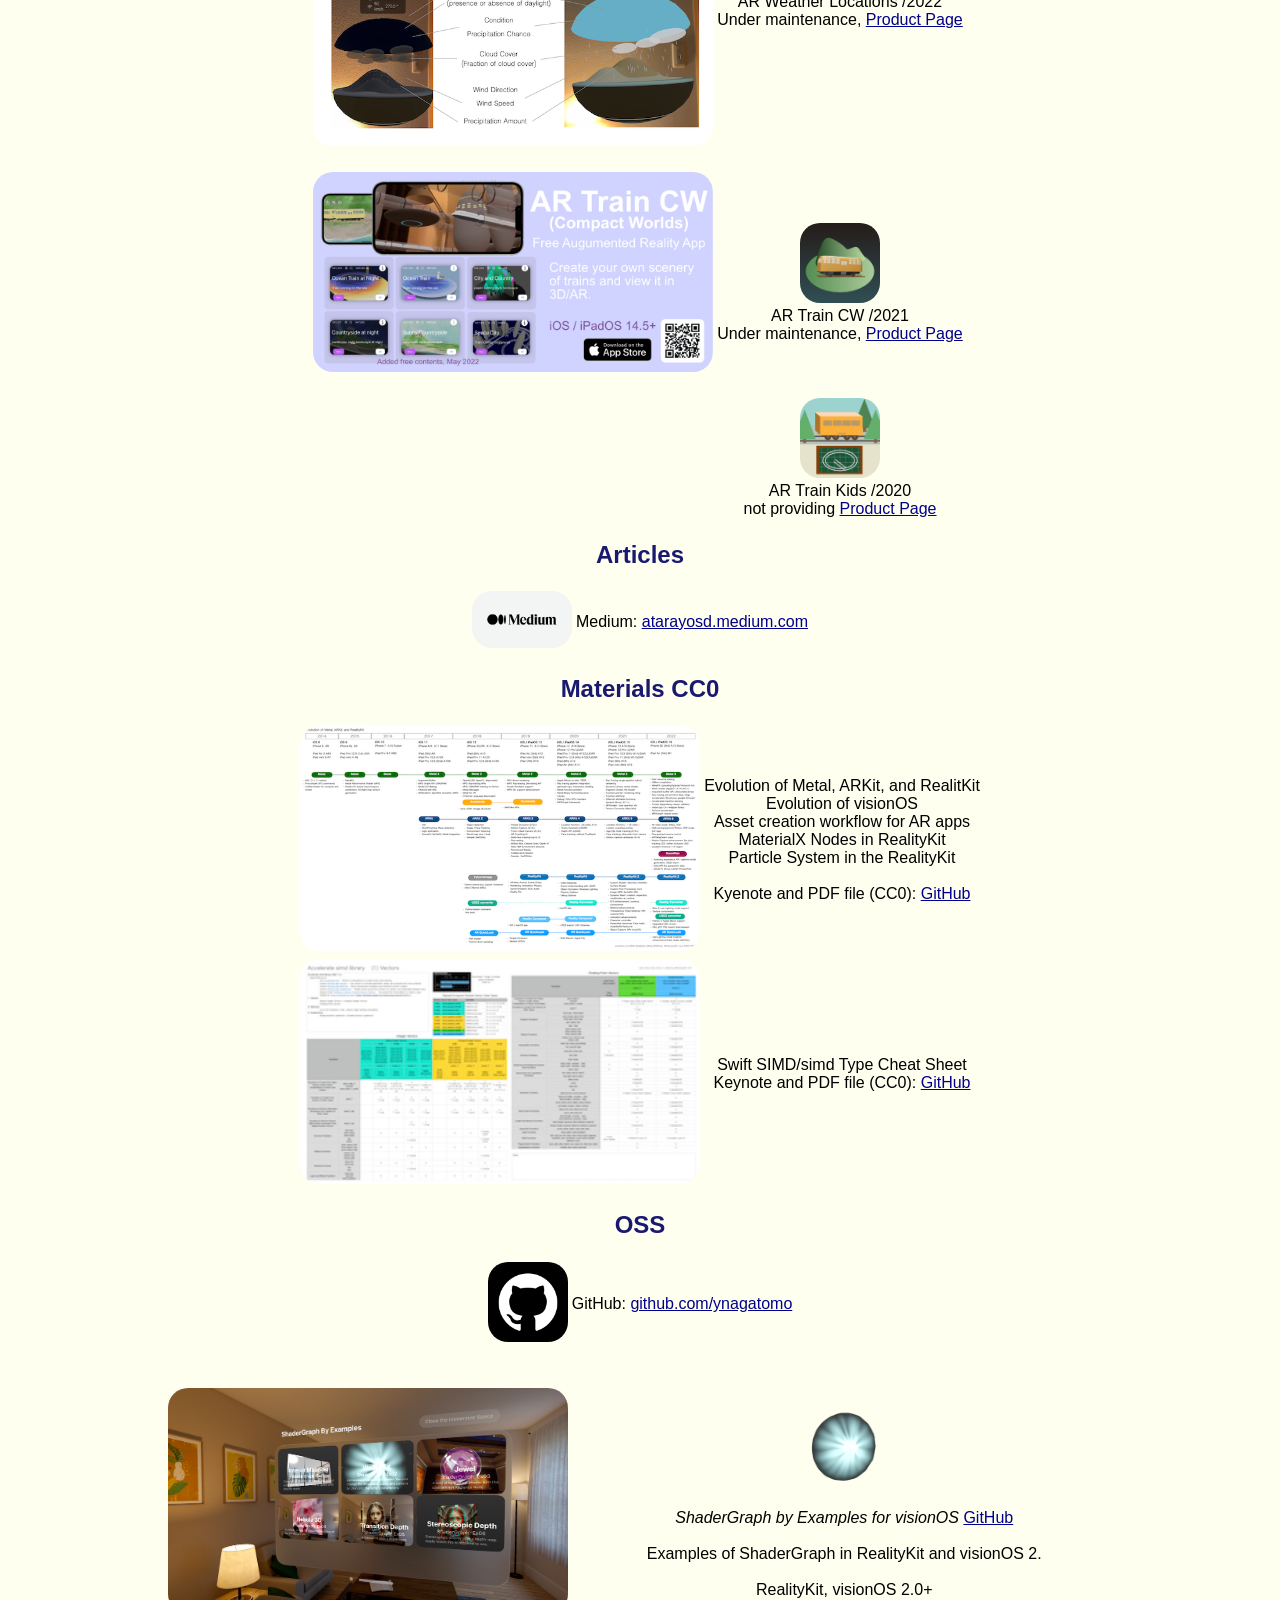
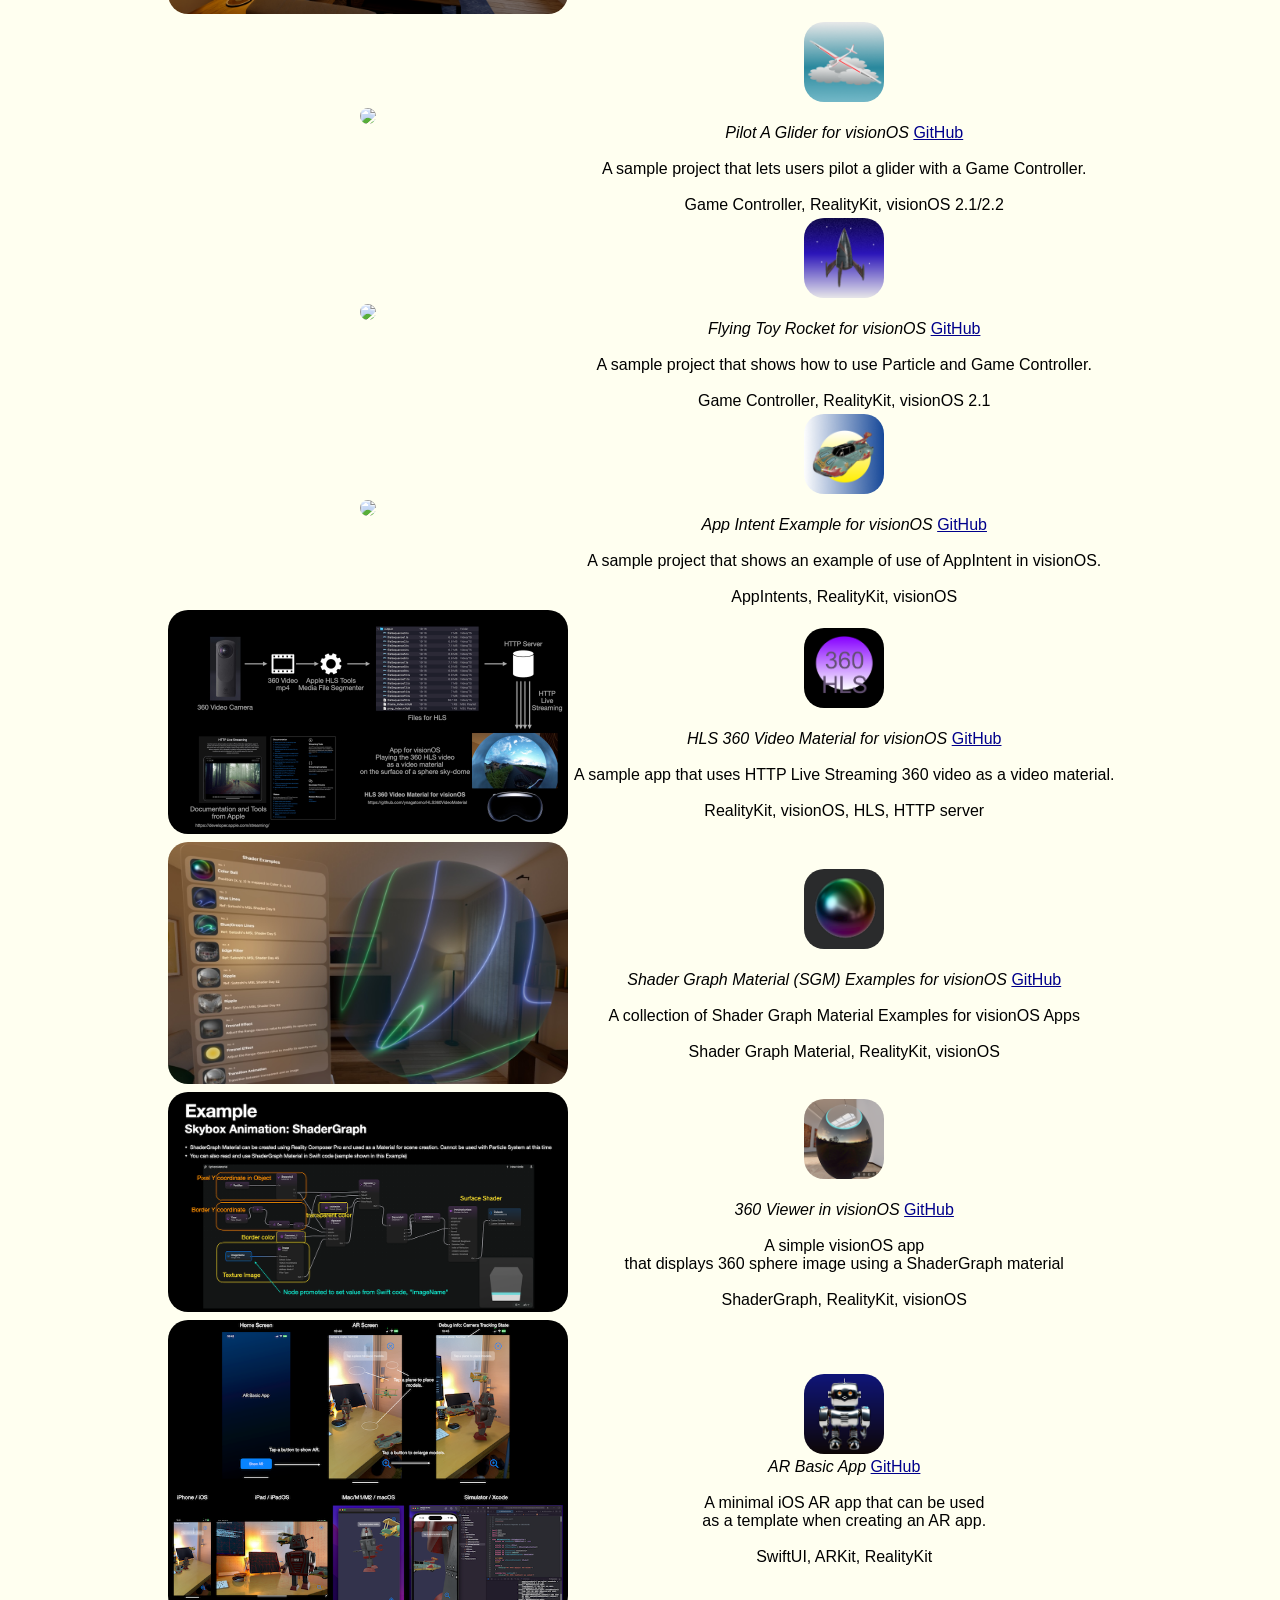
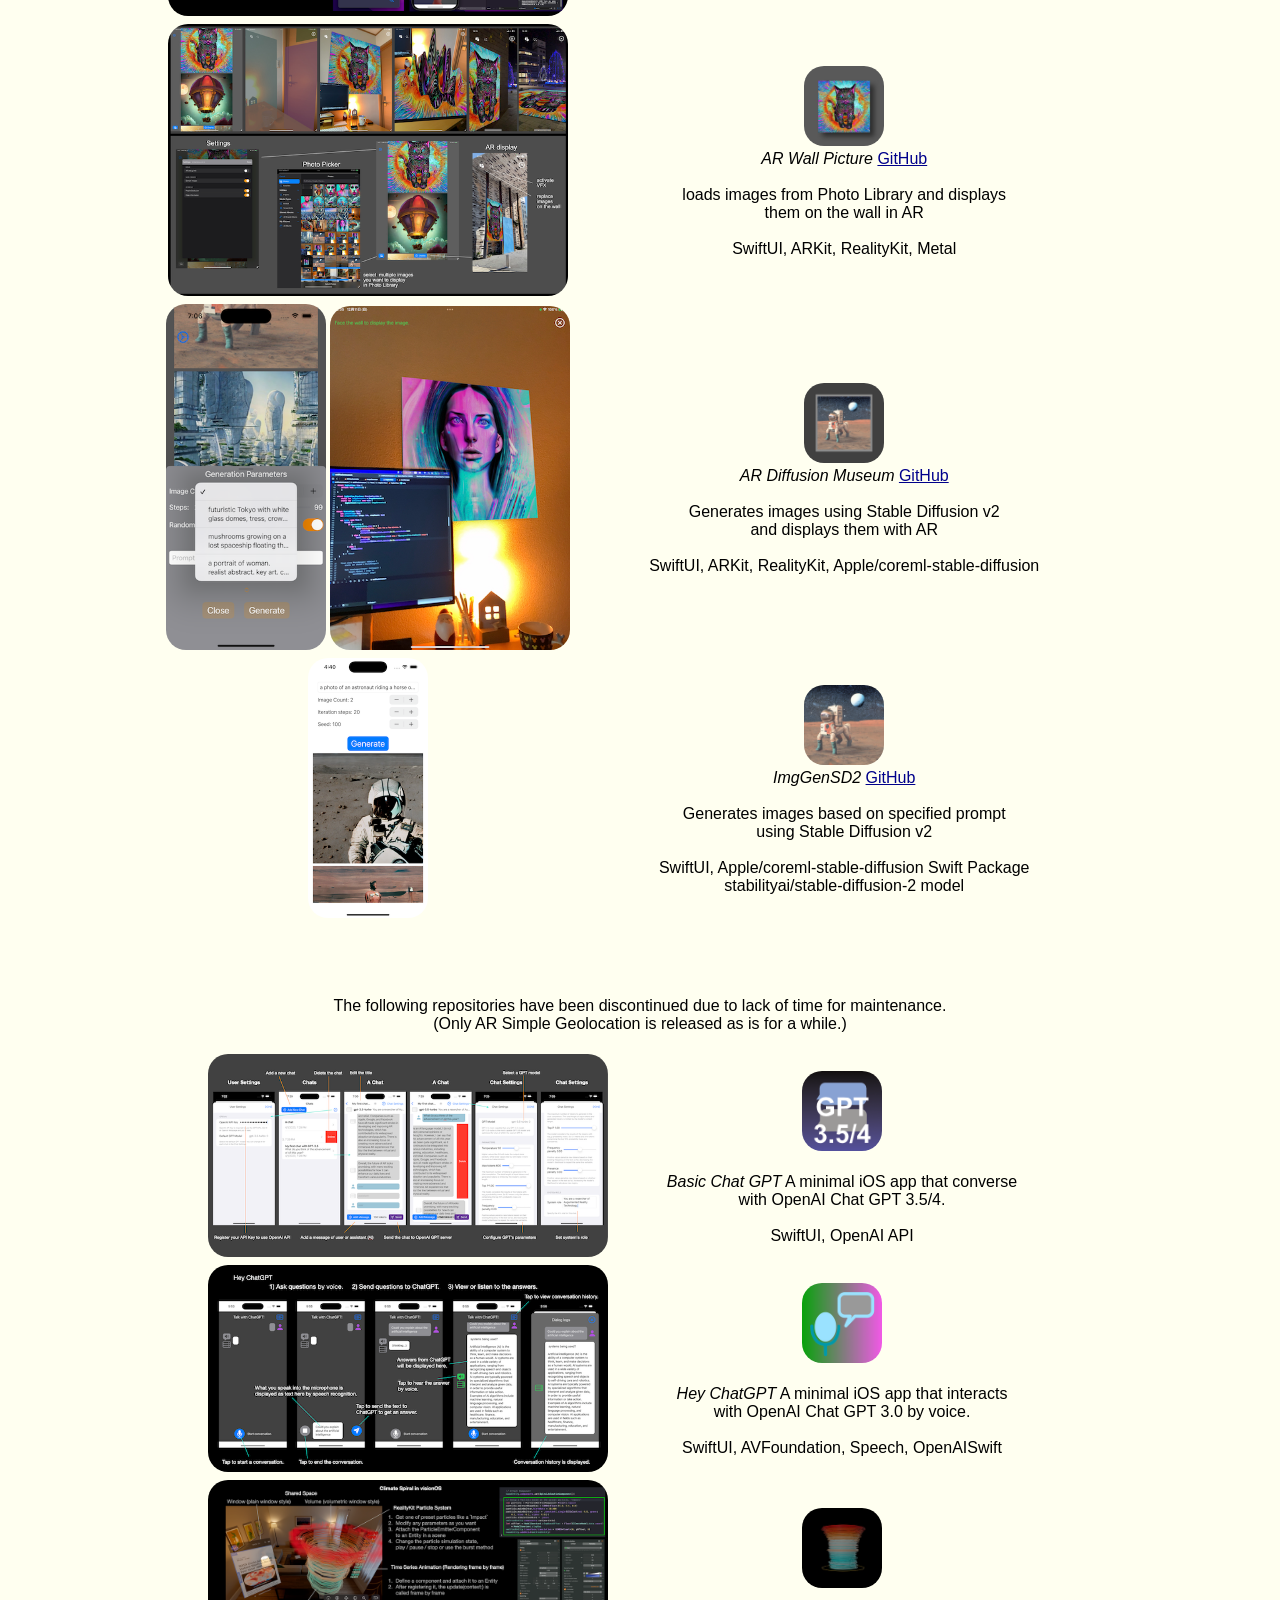
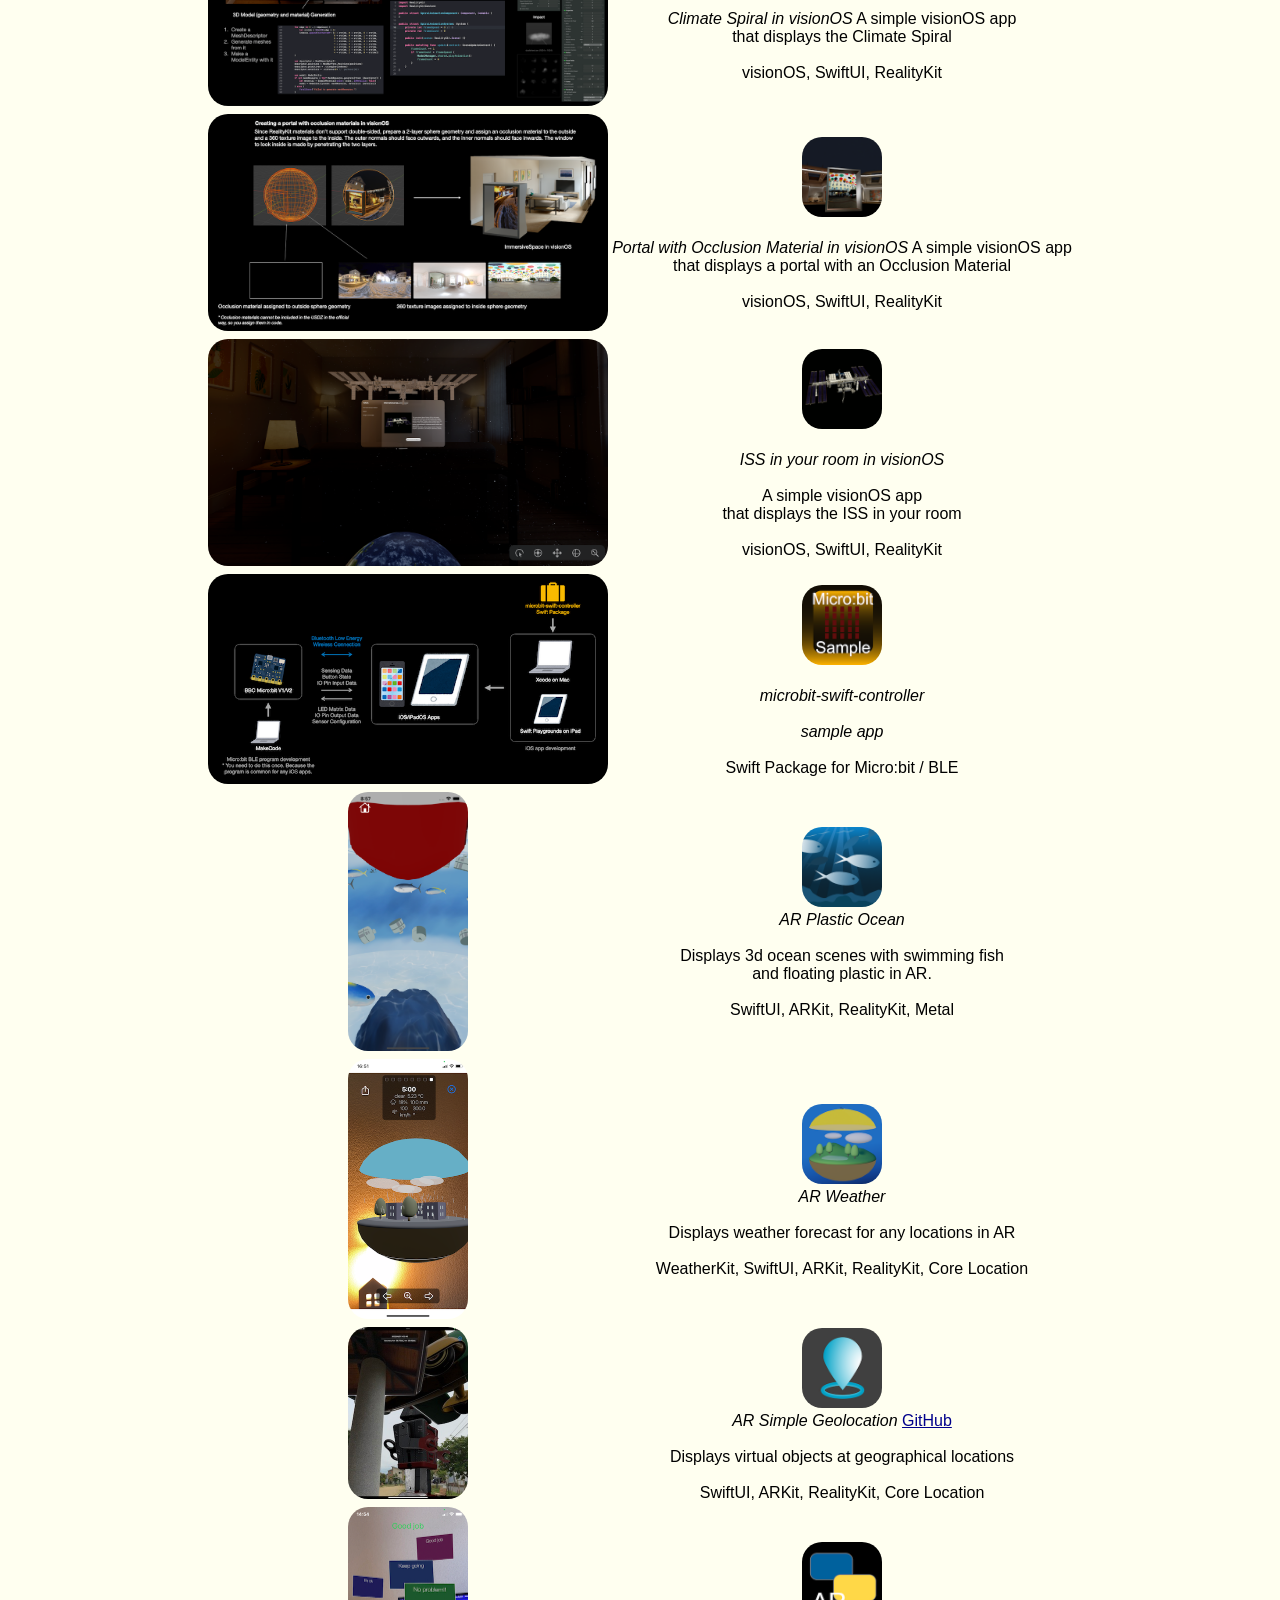
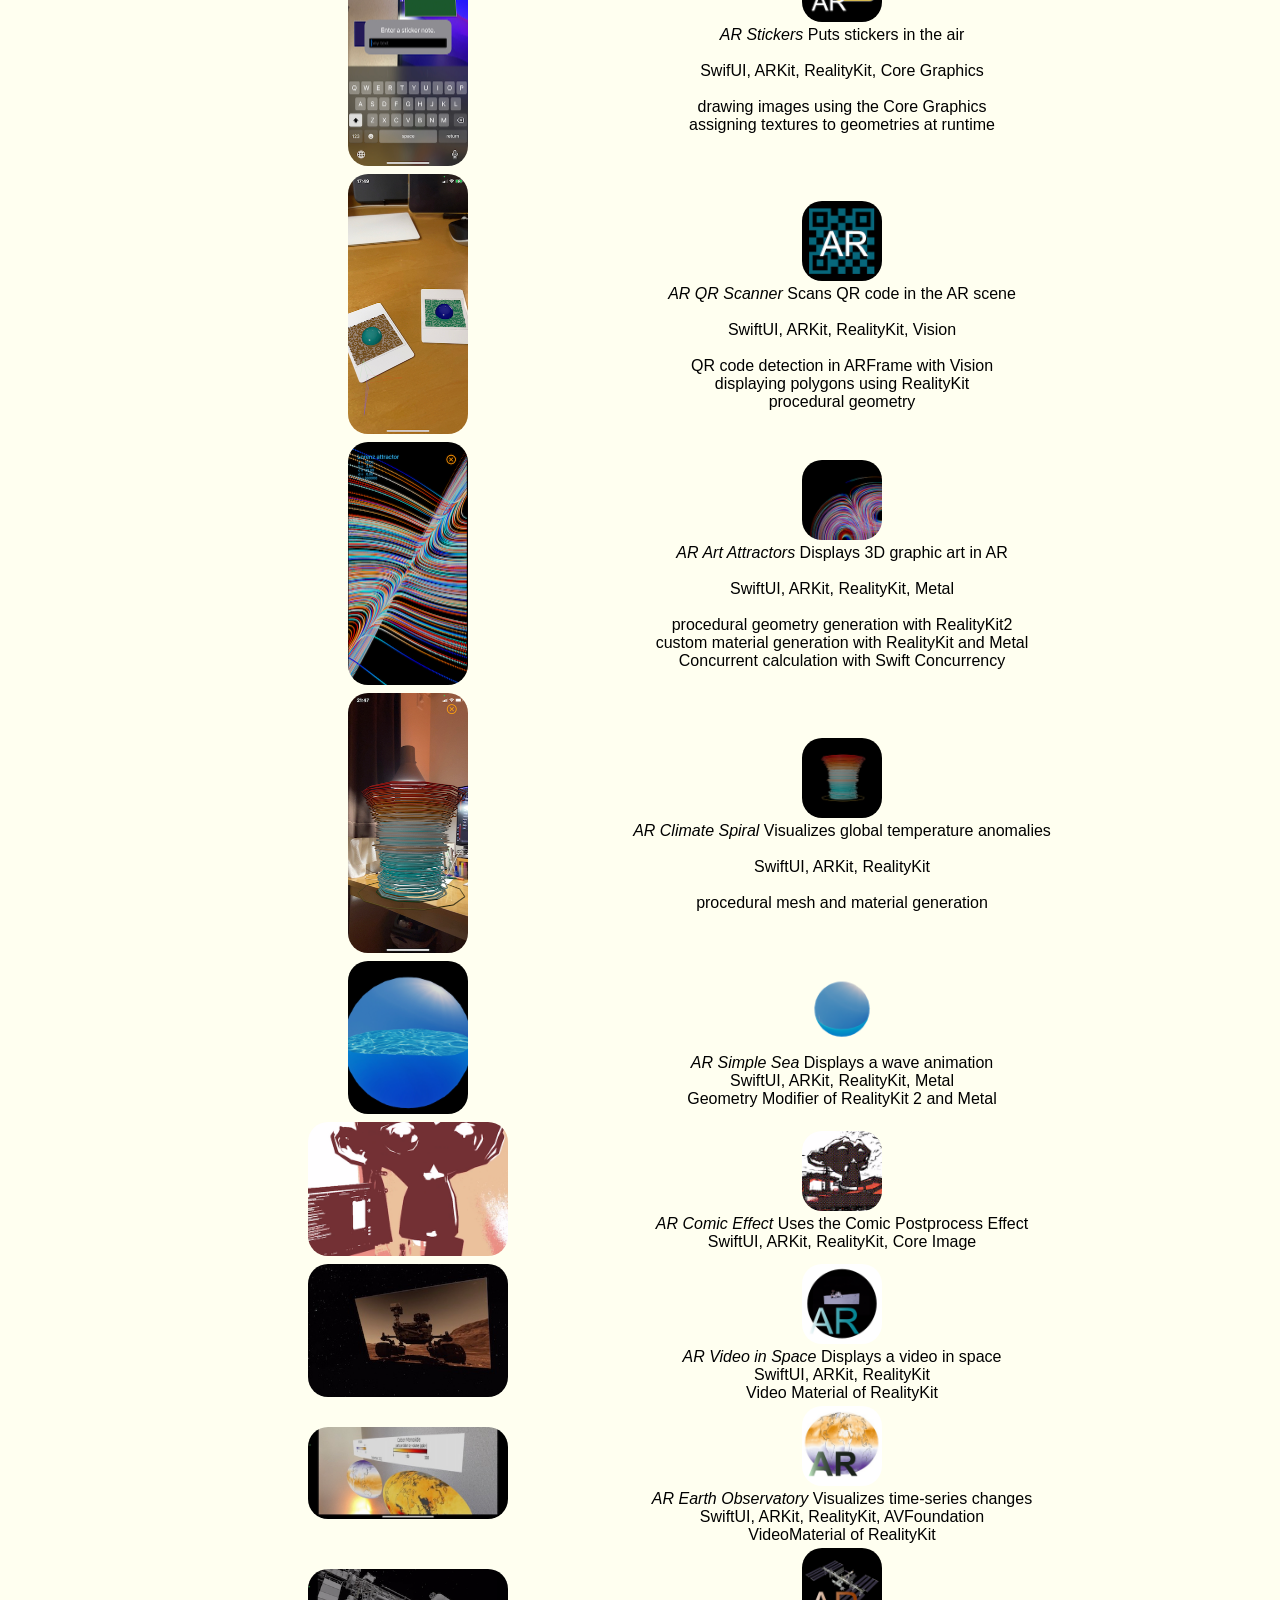
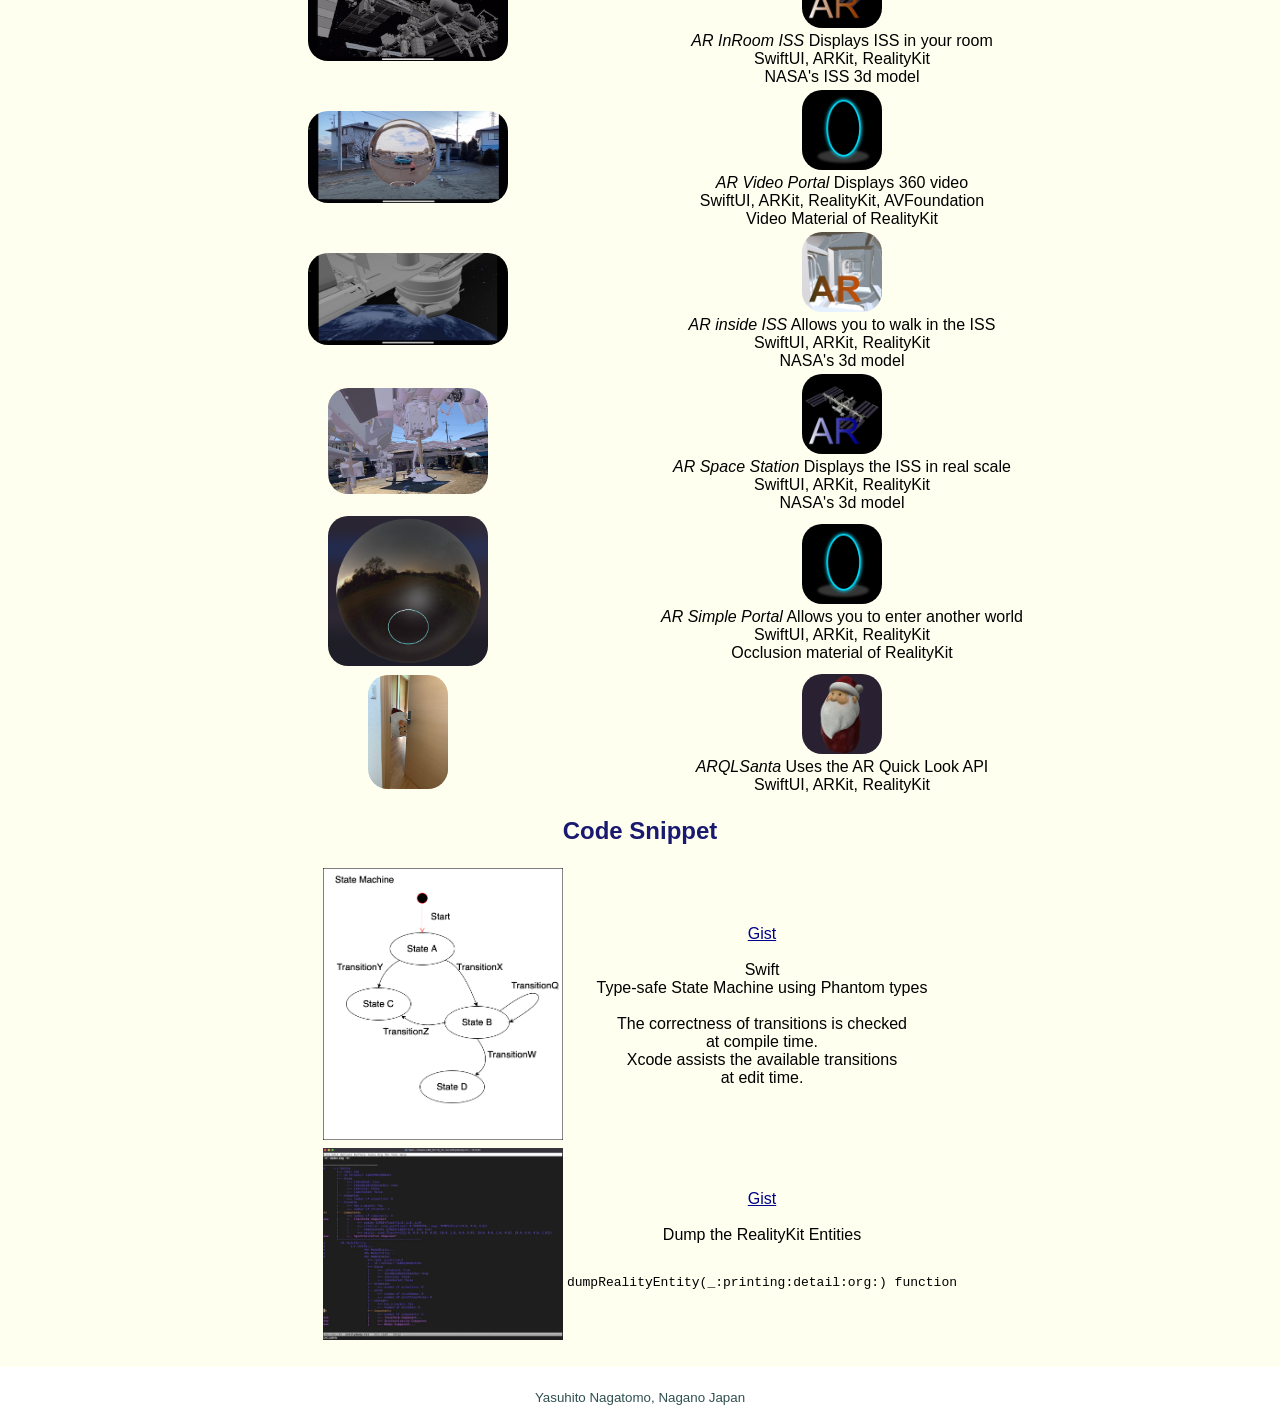
==== commit d9820523: "Modify links" ====
--- a/index.html
+++ b/index.html
@@ -40,6 +40,11 @@
 
 	<div id="icon">
 	  <table align="center">
+ 	    <tr>
+	      <td><a href="https://github.com/ynagatomo">
+		  <img src="developer_img/github.png" width=80></a></td>
+	      <td>GitHub: <a href="https://github.com/ynagatomo">github.com/ynagatomo</a></td>
+	    </tr>
 	    <tr>
 	      <td>
 		<a href="https://twitter.com/AtarayoSD">
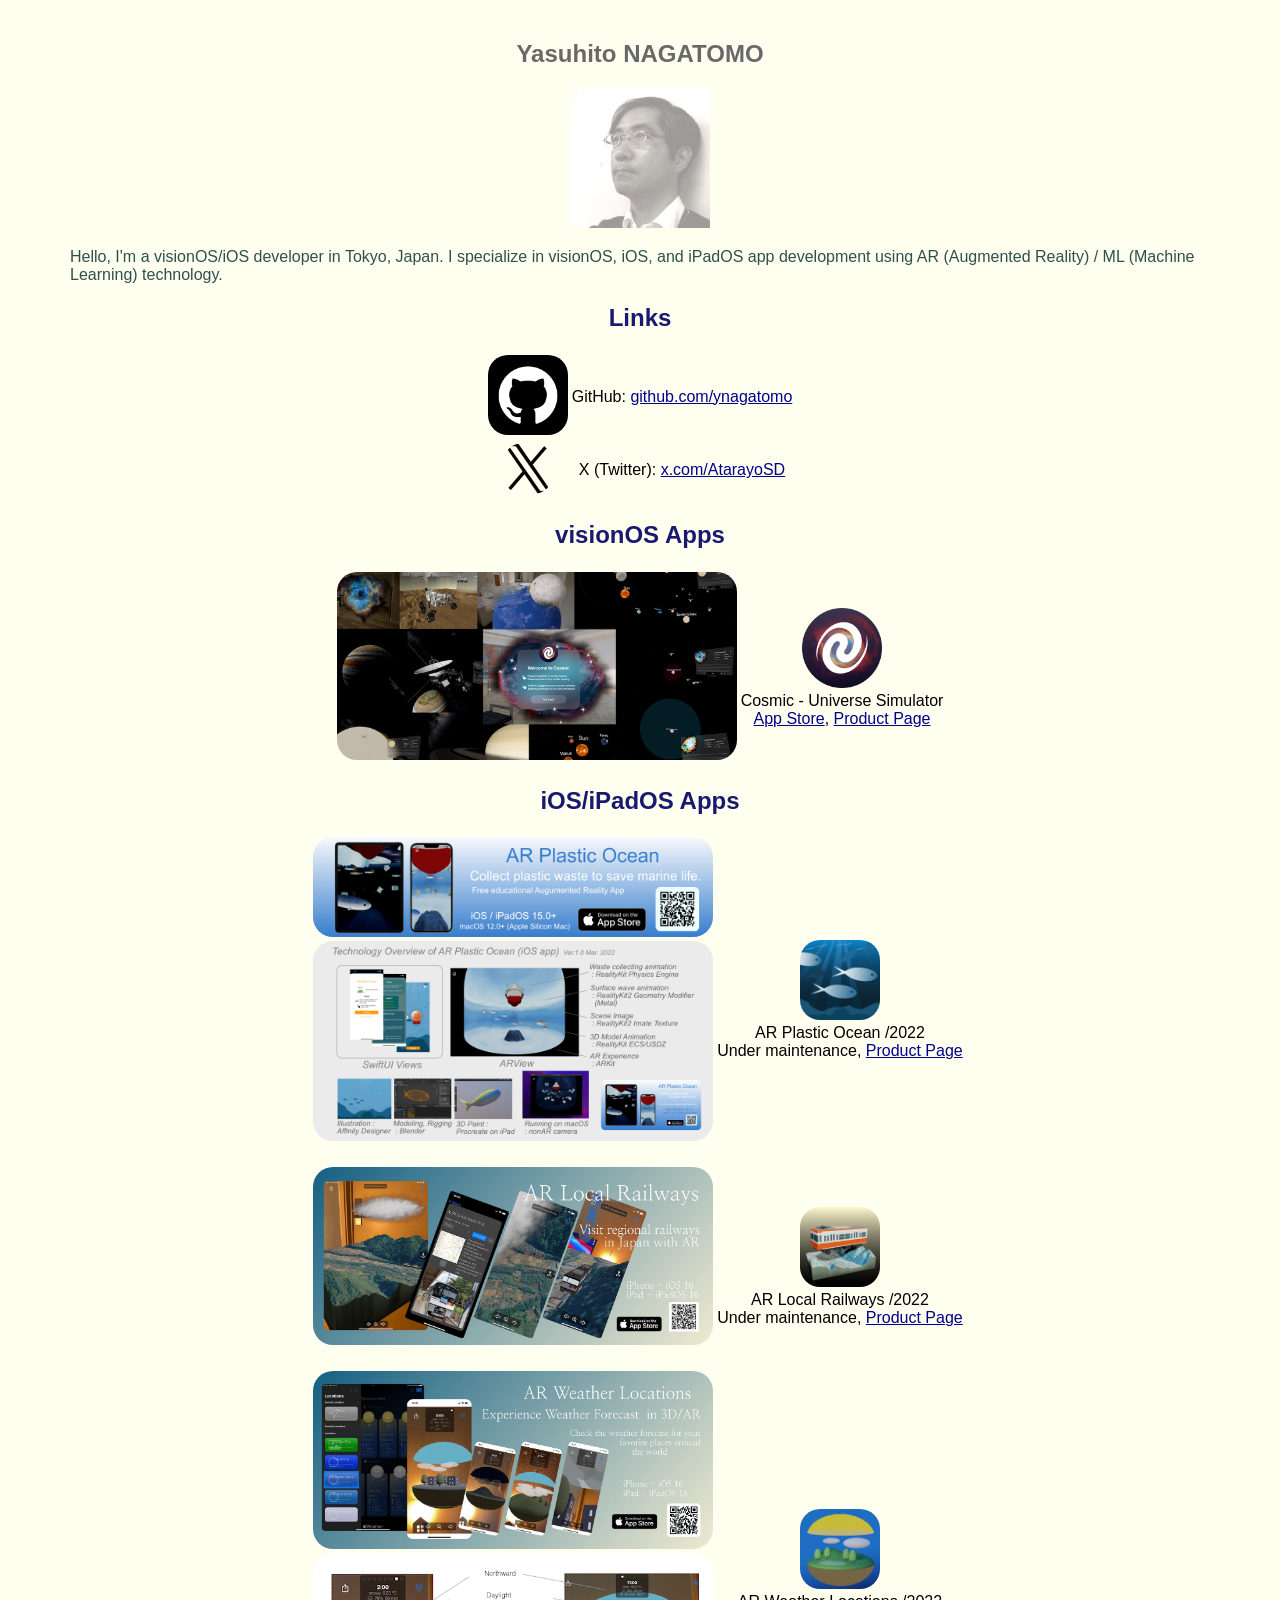
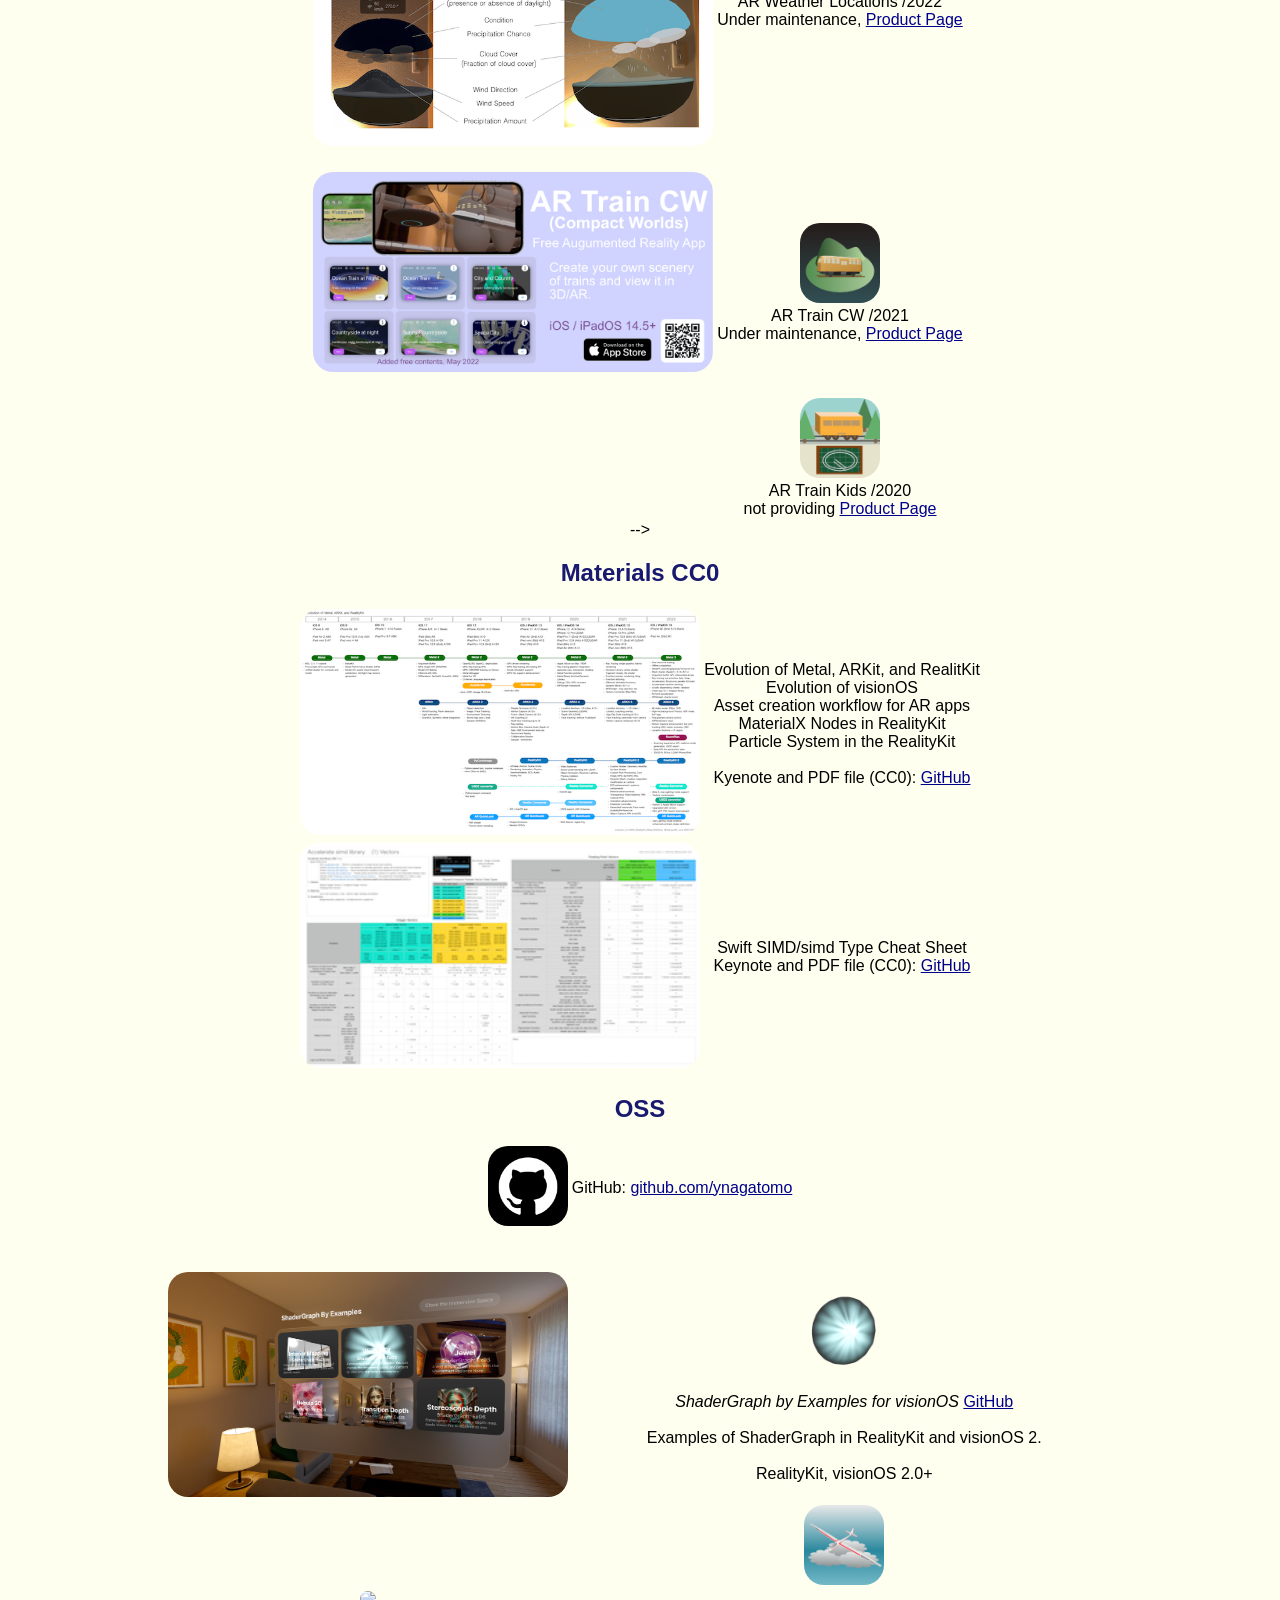
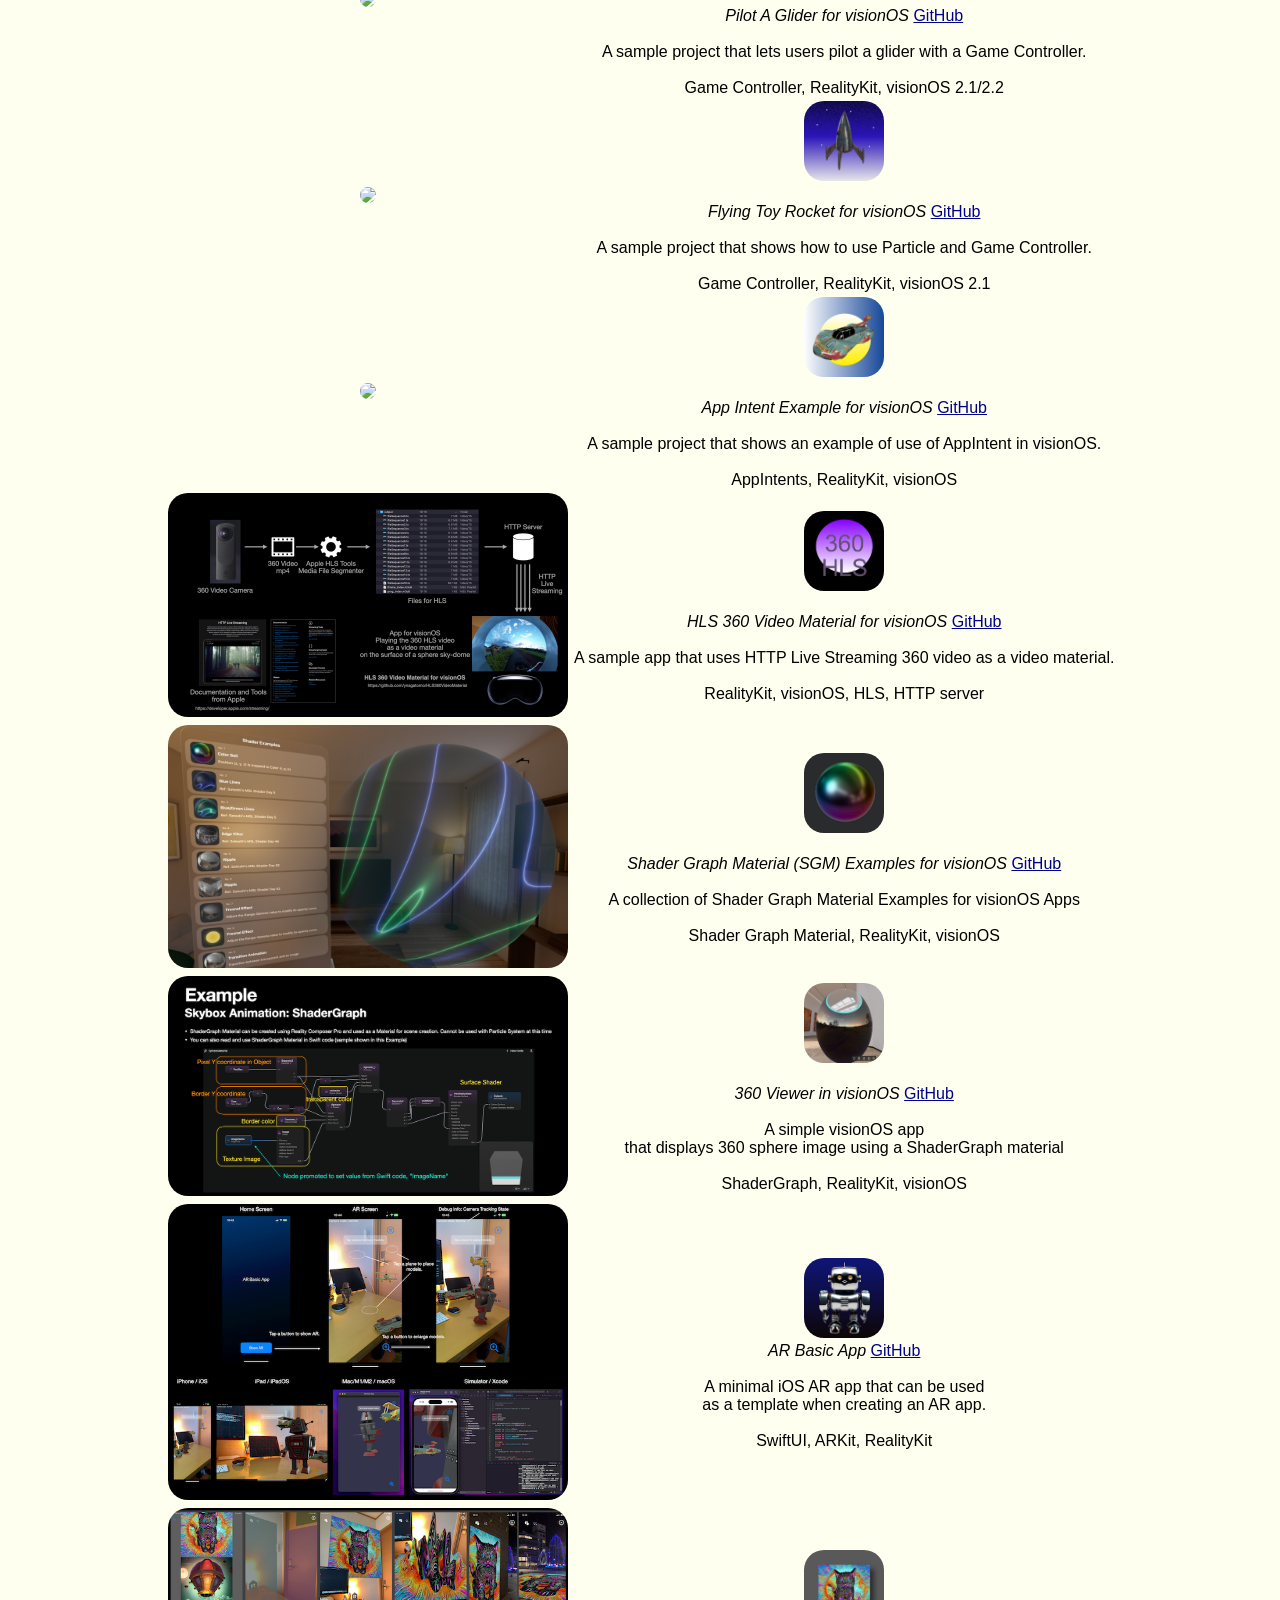
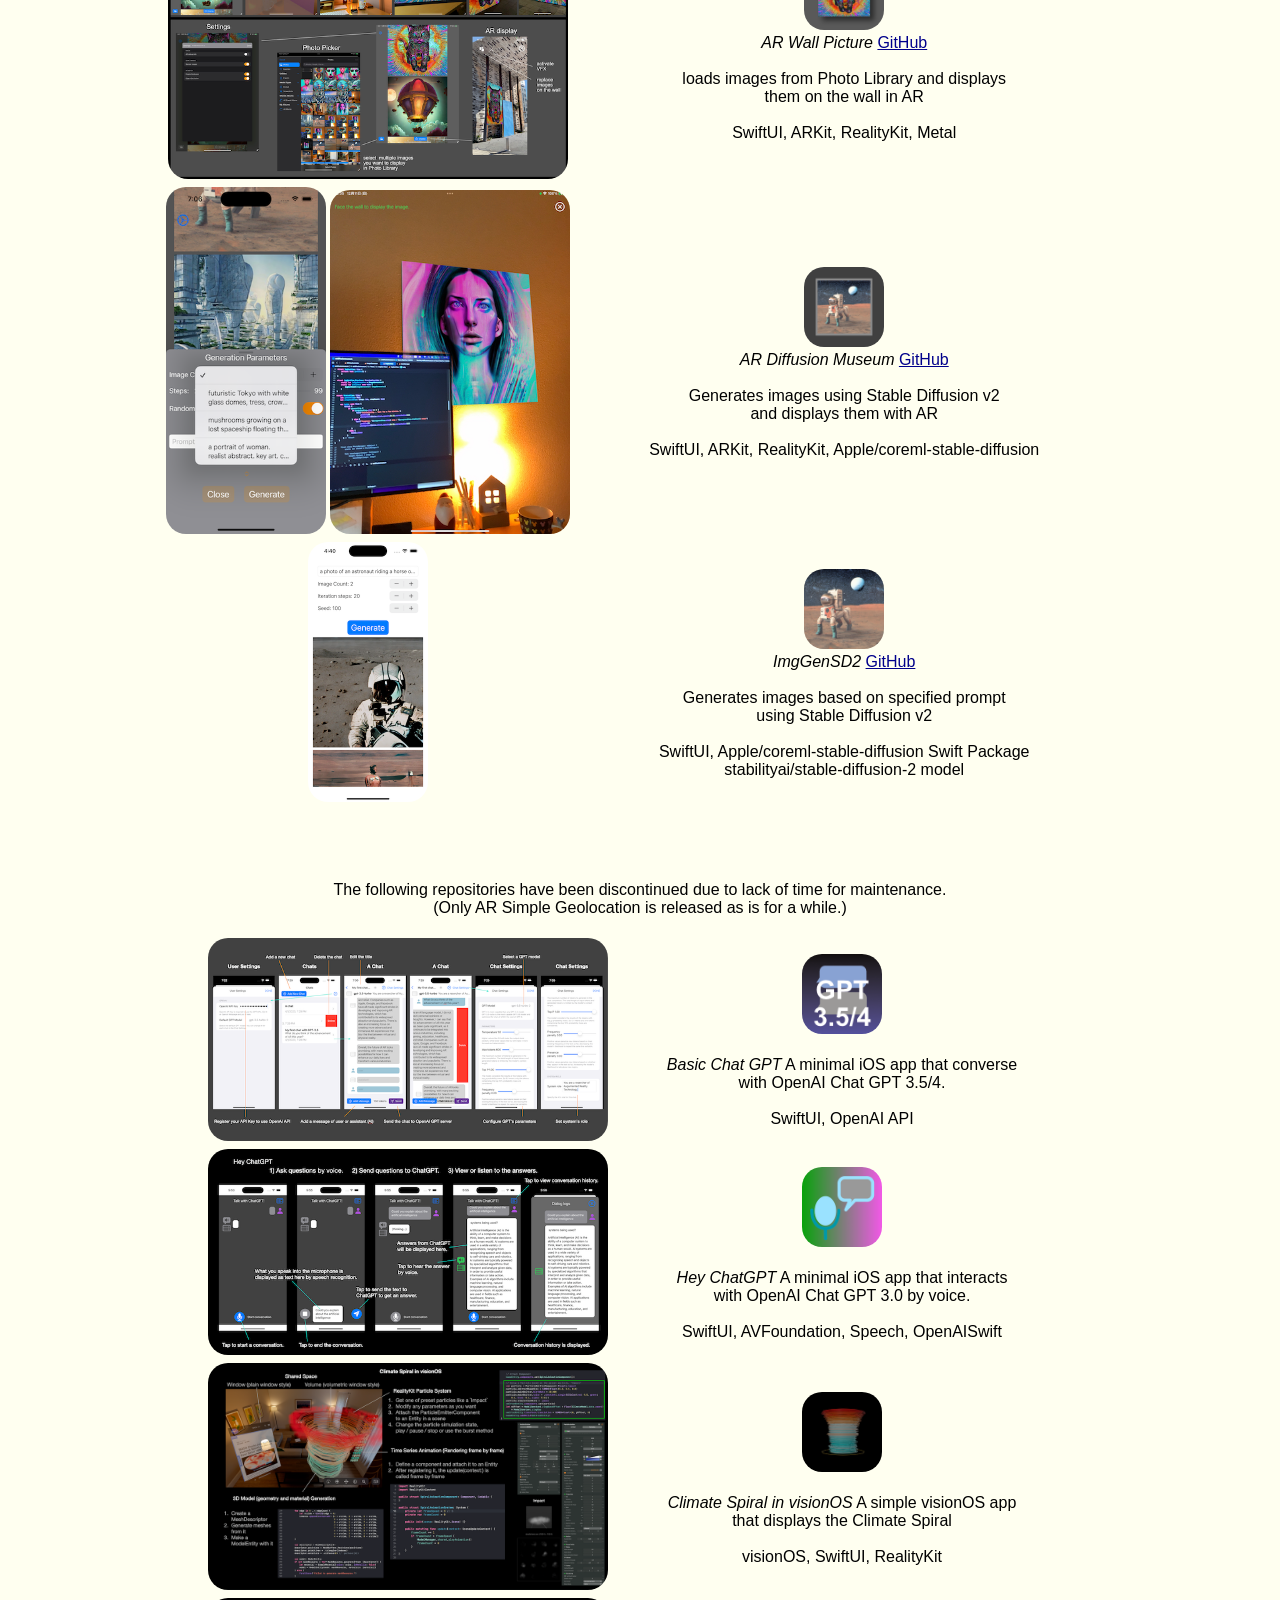
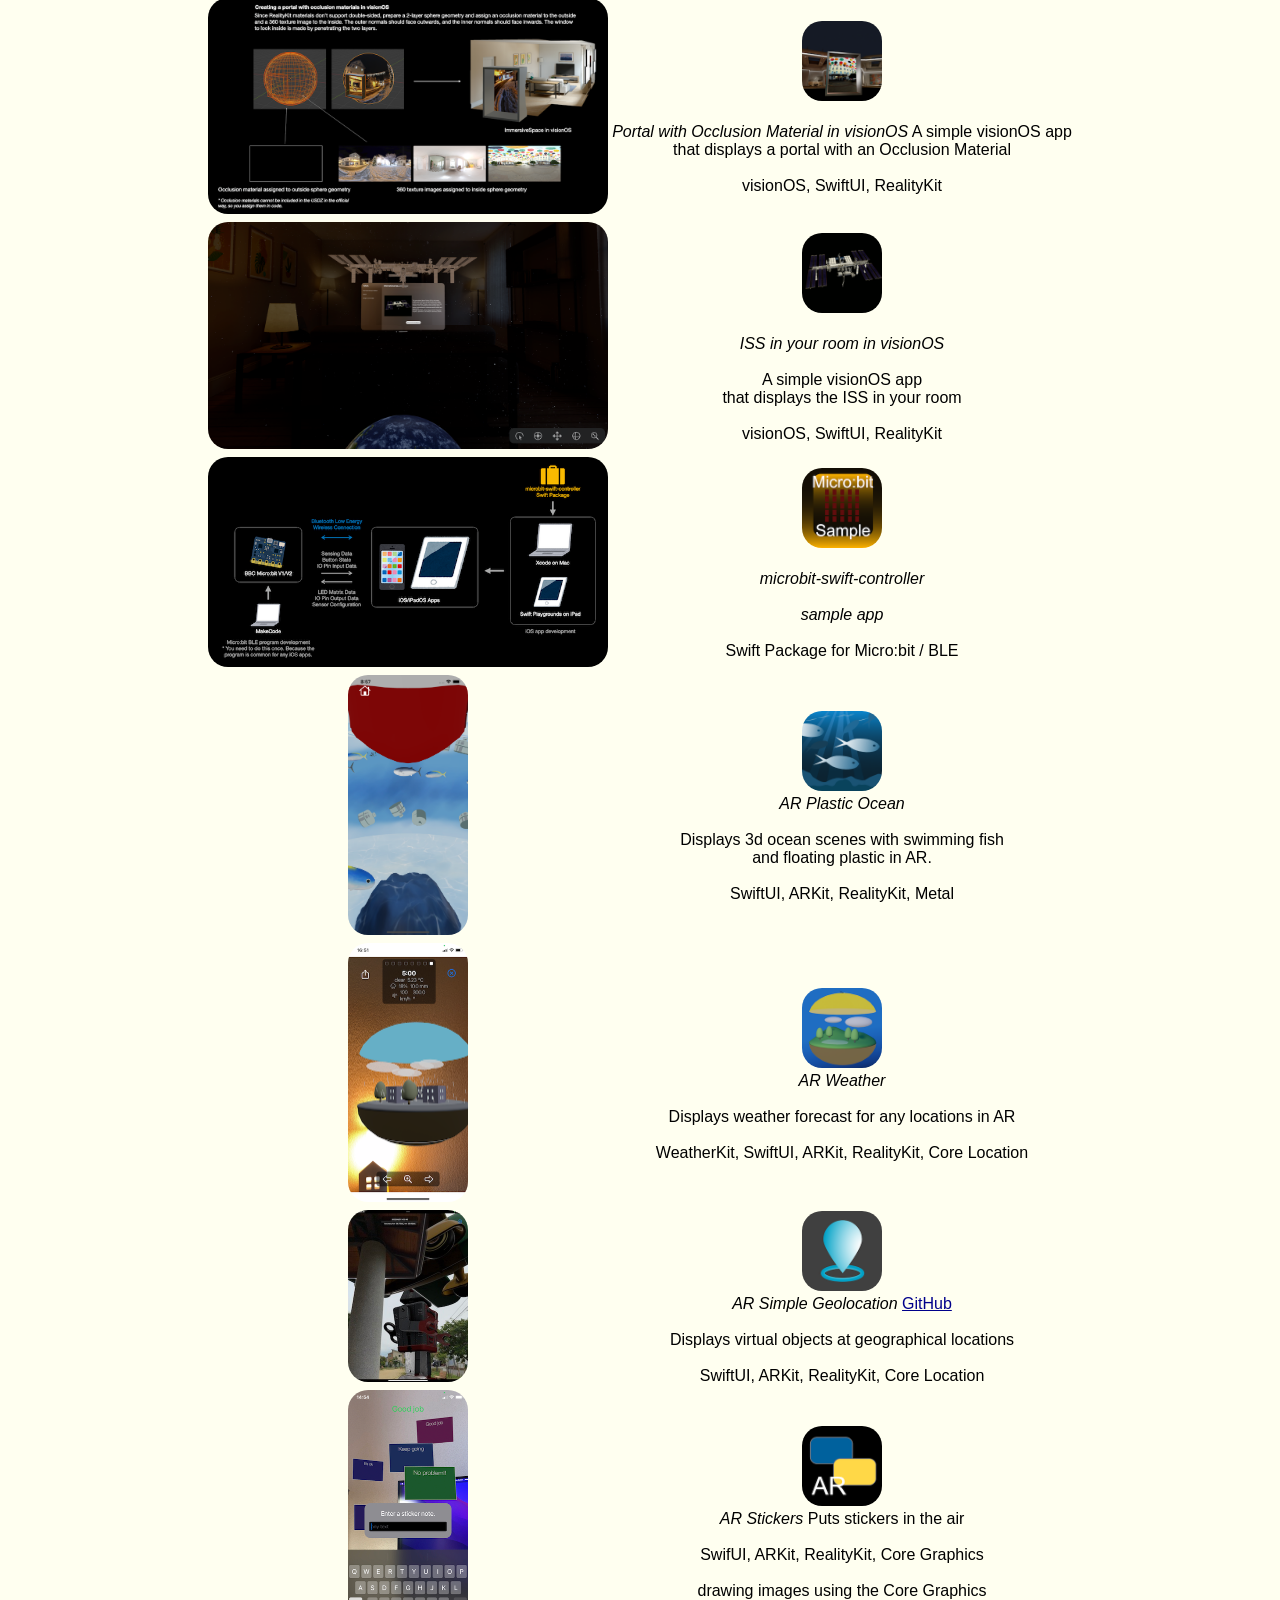
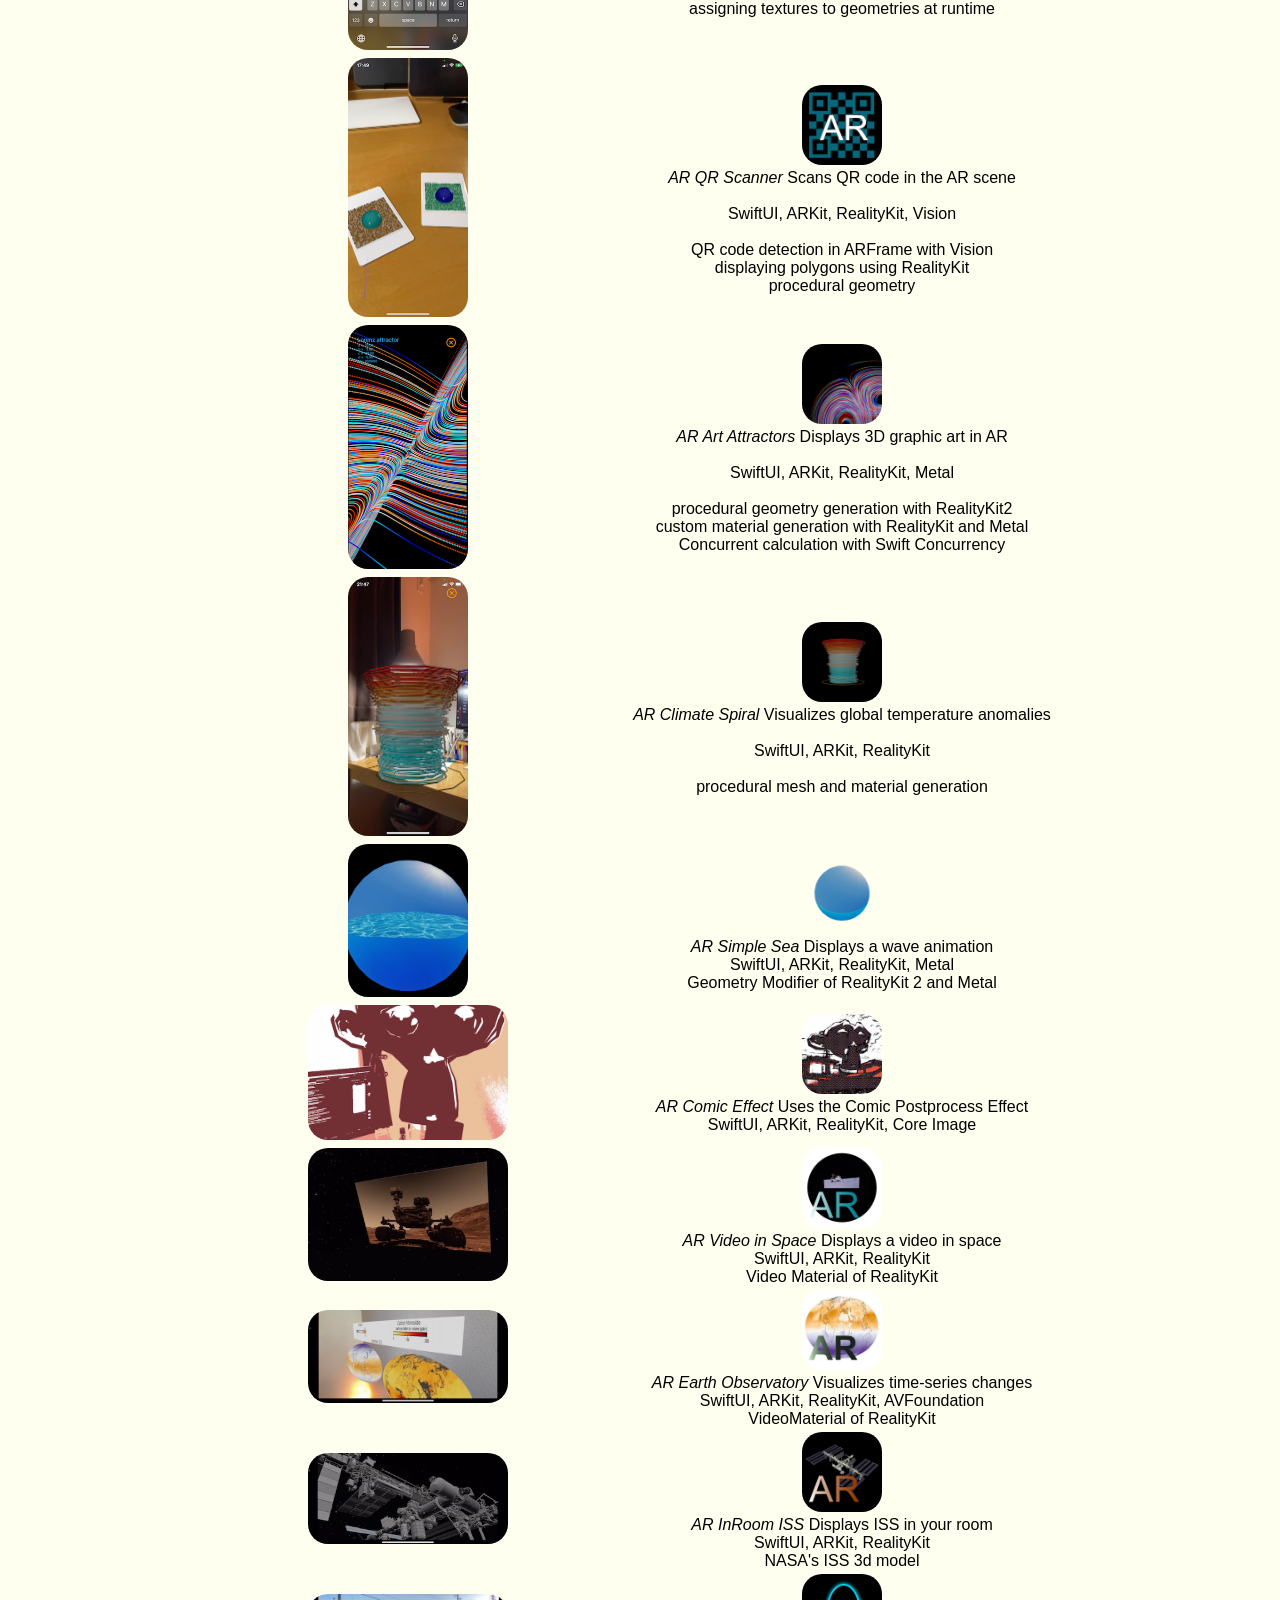
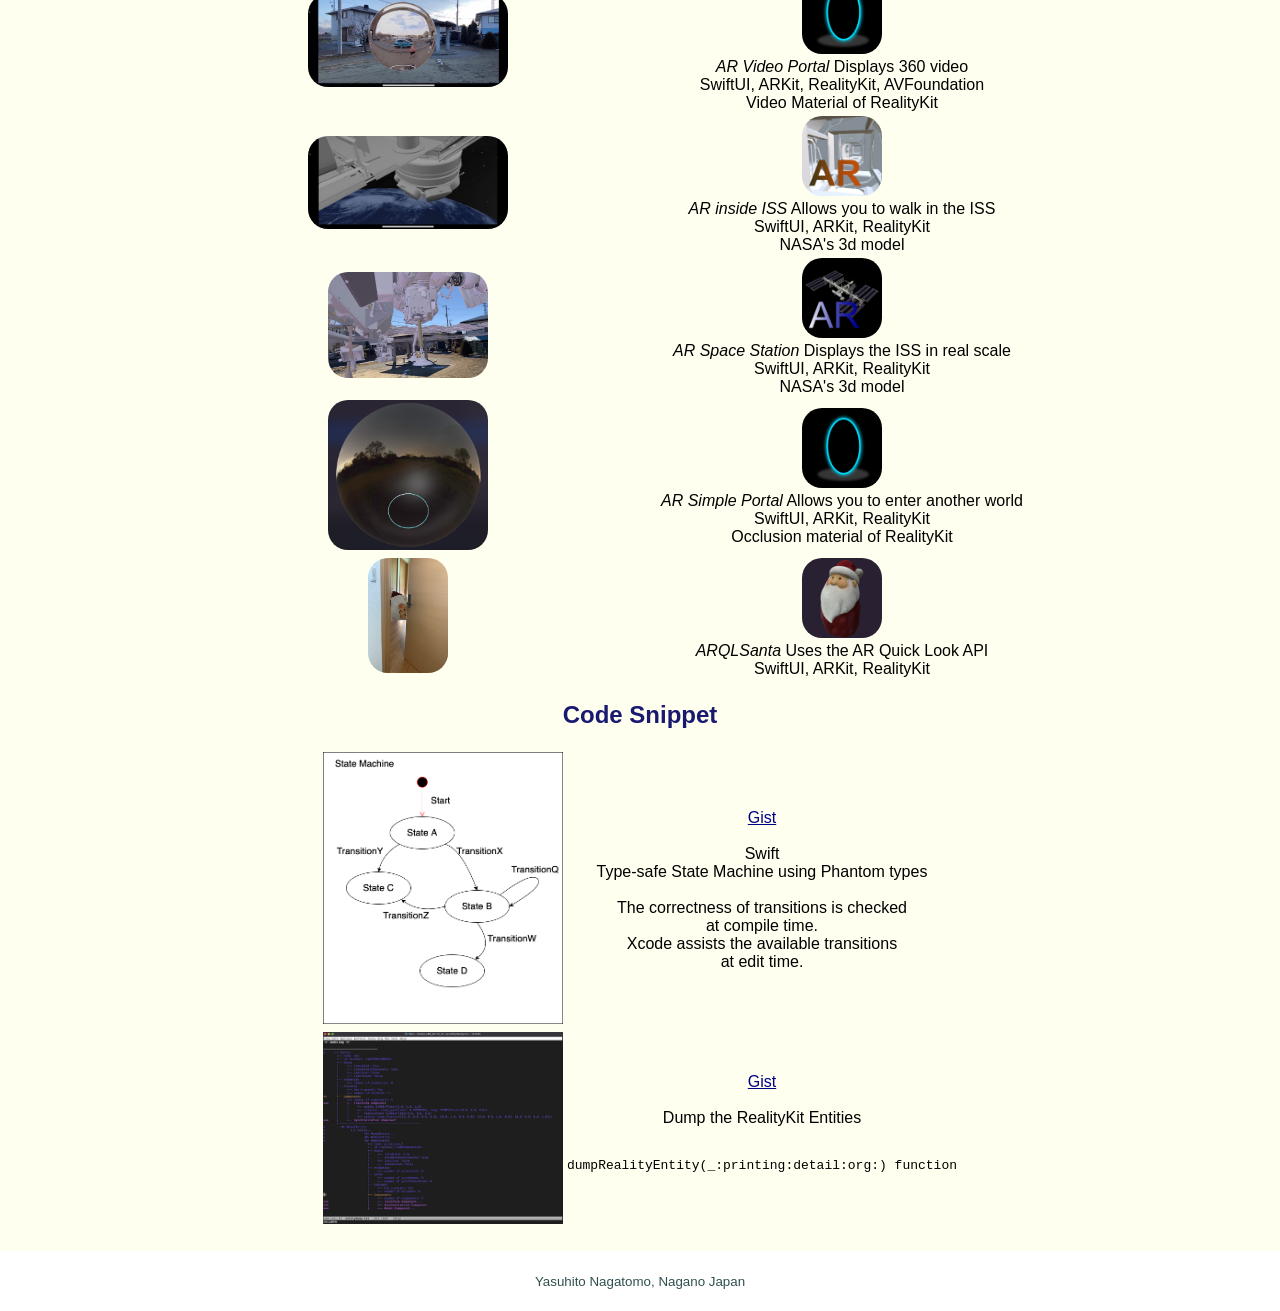
==== commit d7cd25c8: "Remove the link for Articles" ====
--- a/index.html
+++ b/index.html
@@ -159,6 +159,7 @@
           </table>
         </div>
 
+	<!--
 	<h2>Articles</h2>
 
         <div id="icon">
@@ -177,6 +178,7 @@
 	    -->
           </table>
         </div>
+	-->
 
         <h2>Materials CC0</h2>
 
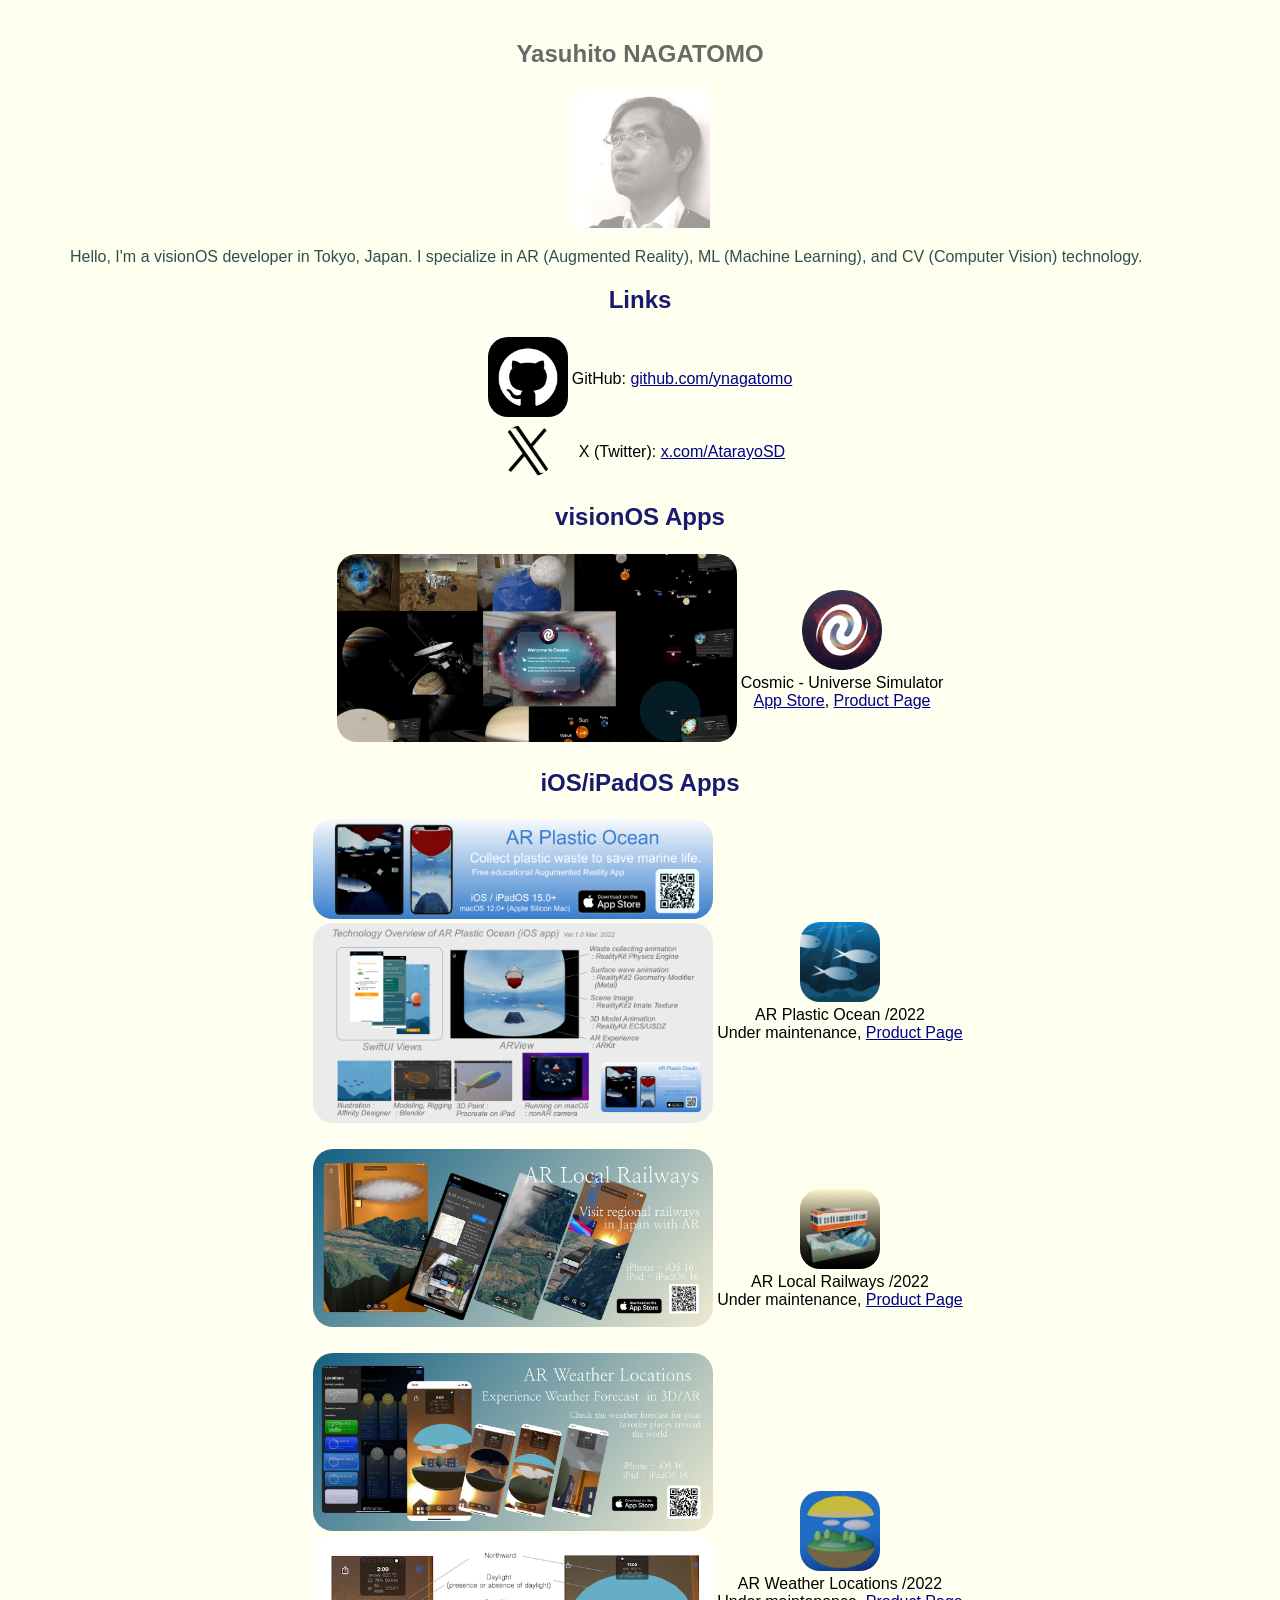
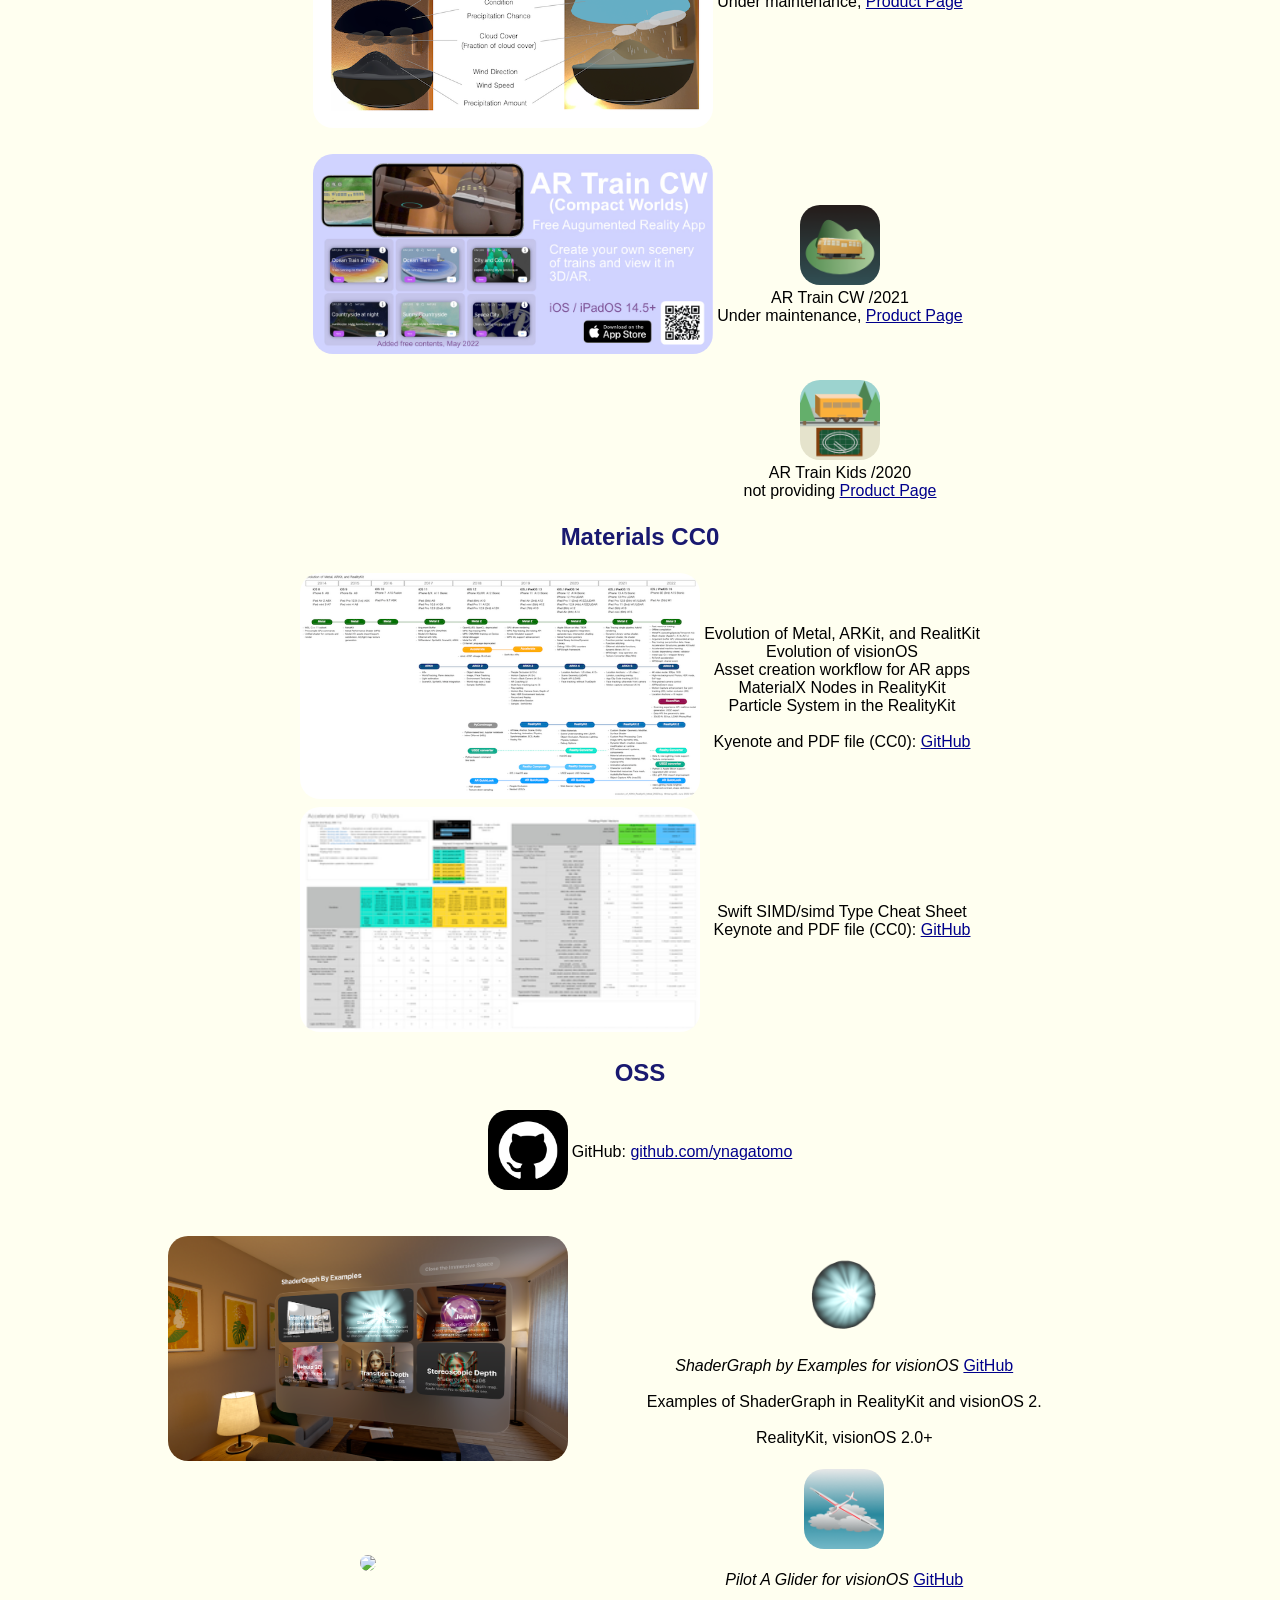
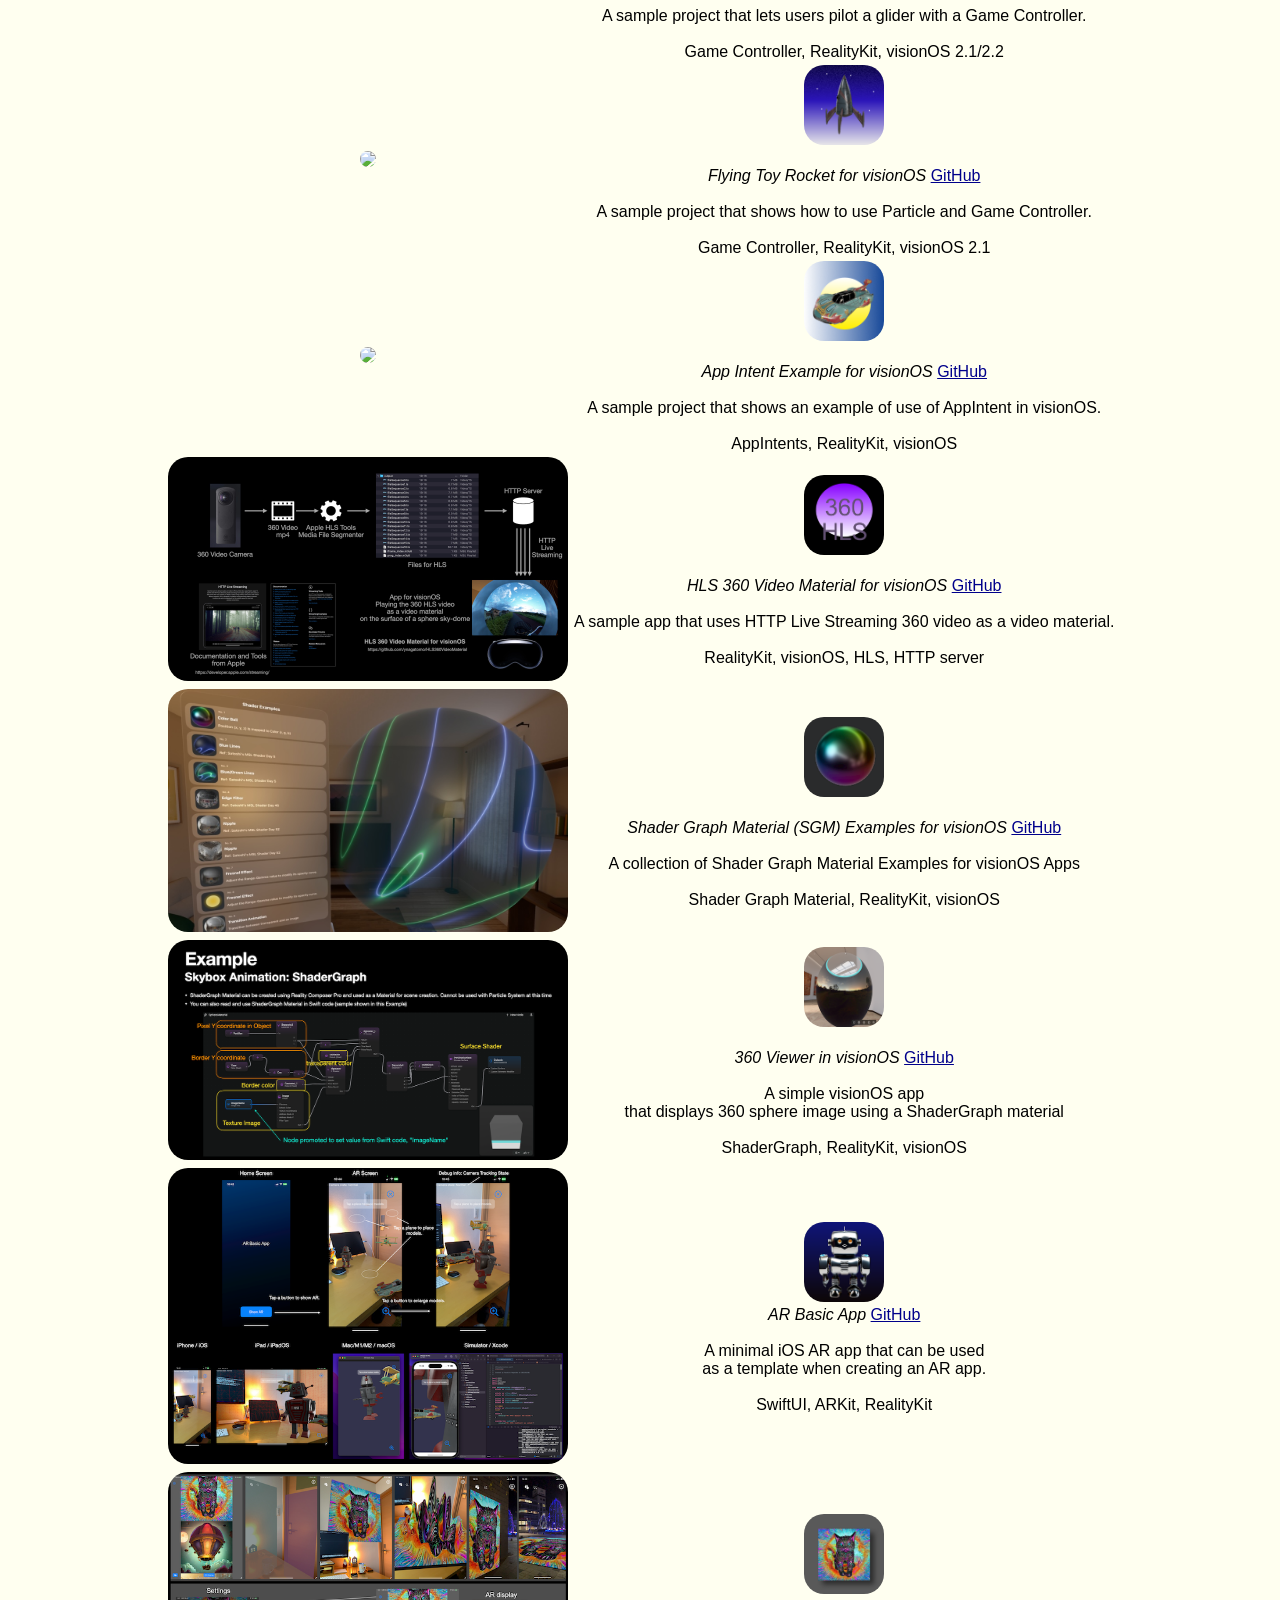
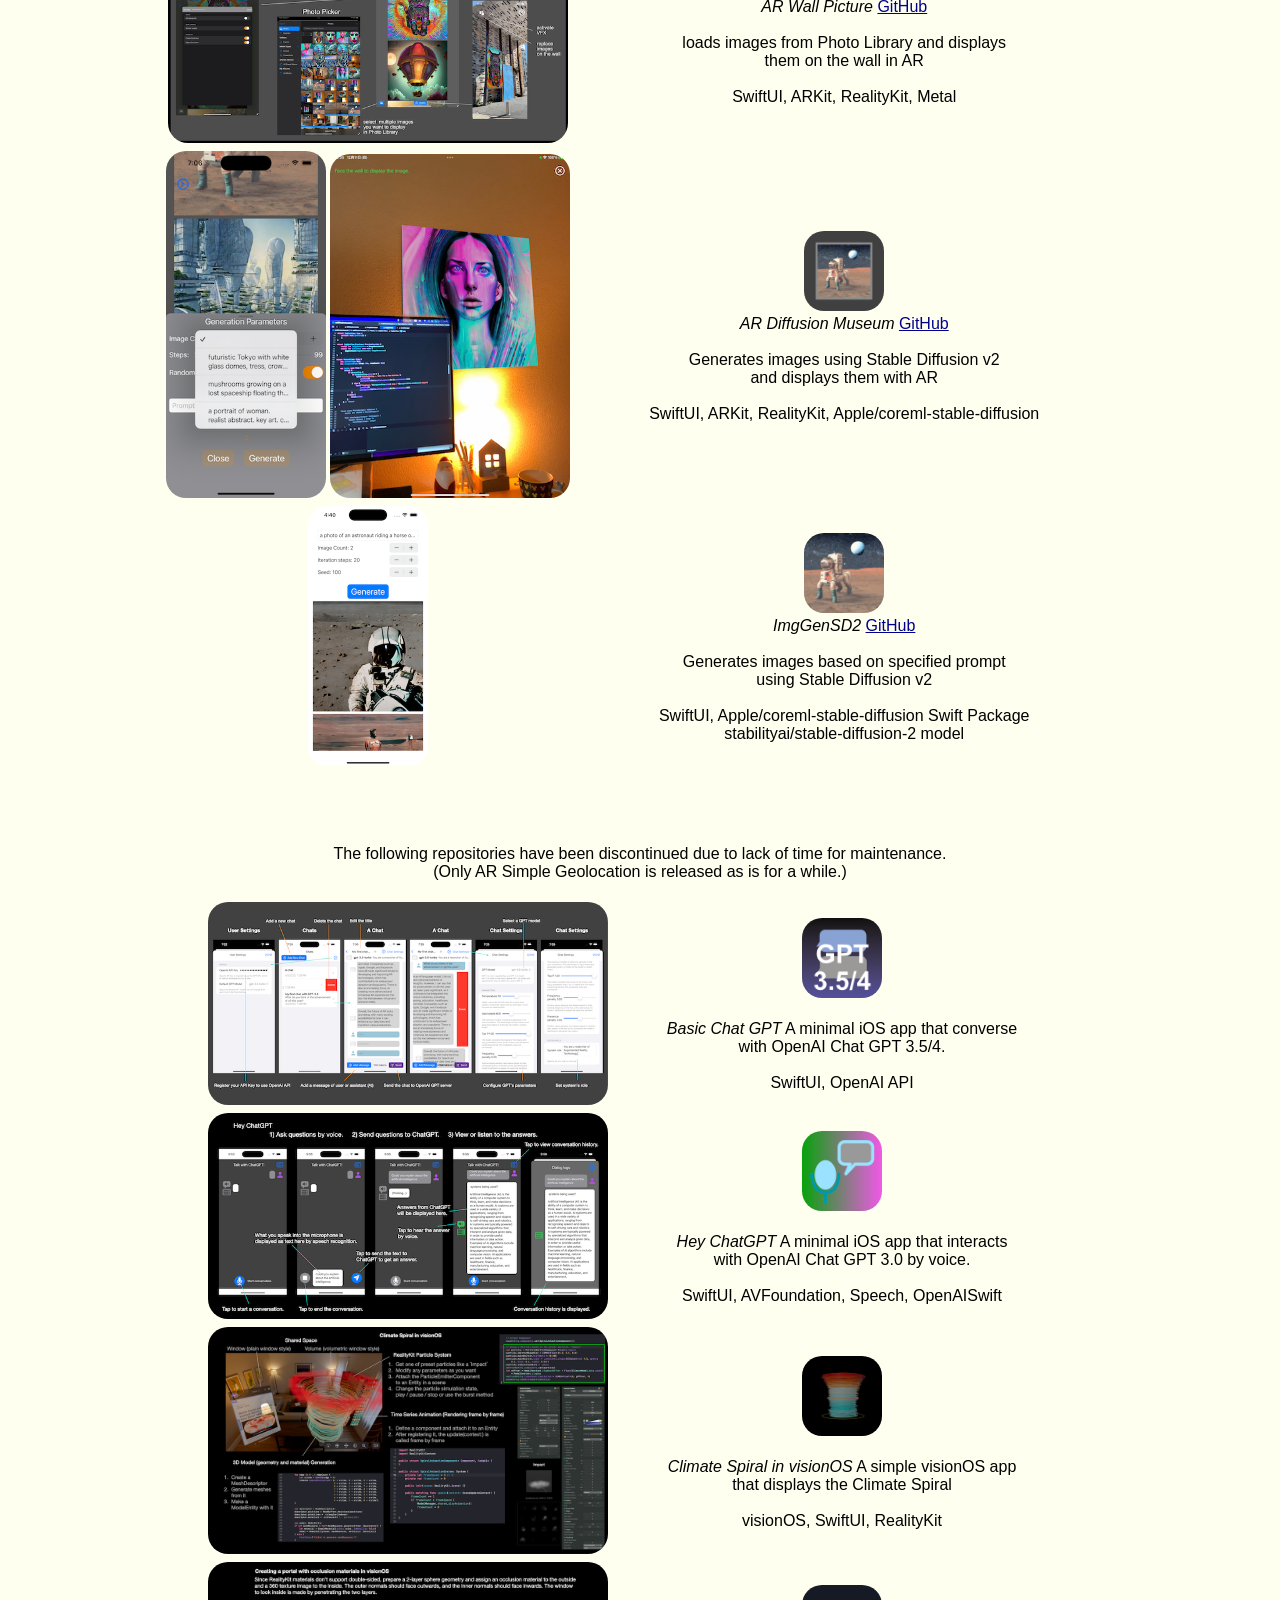
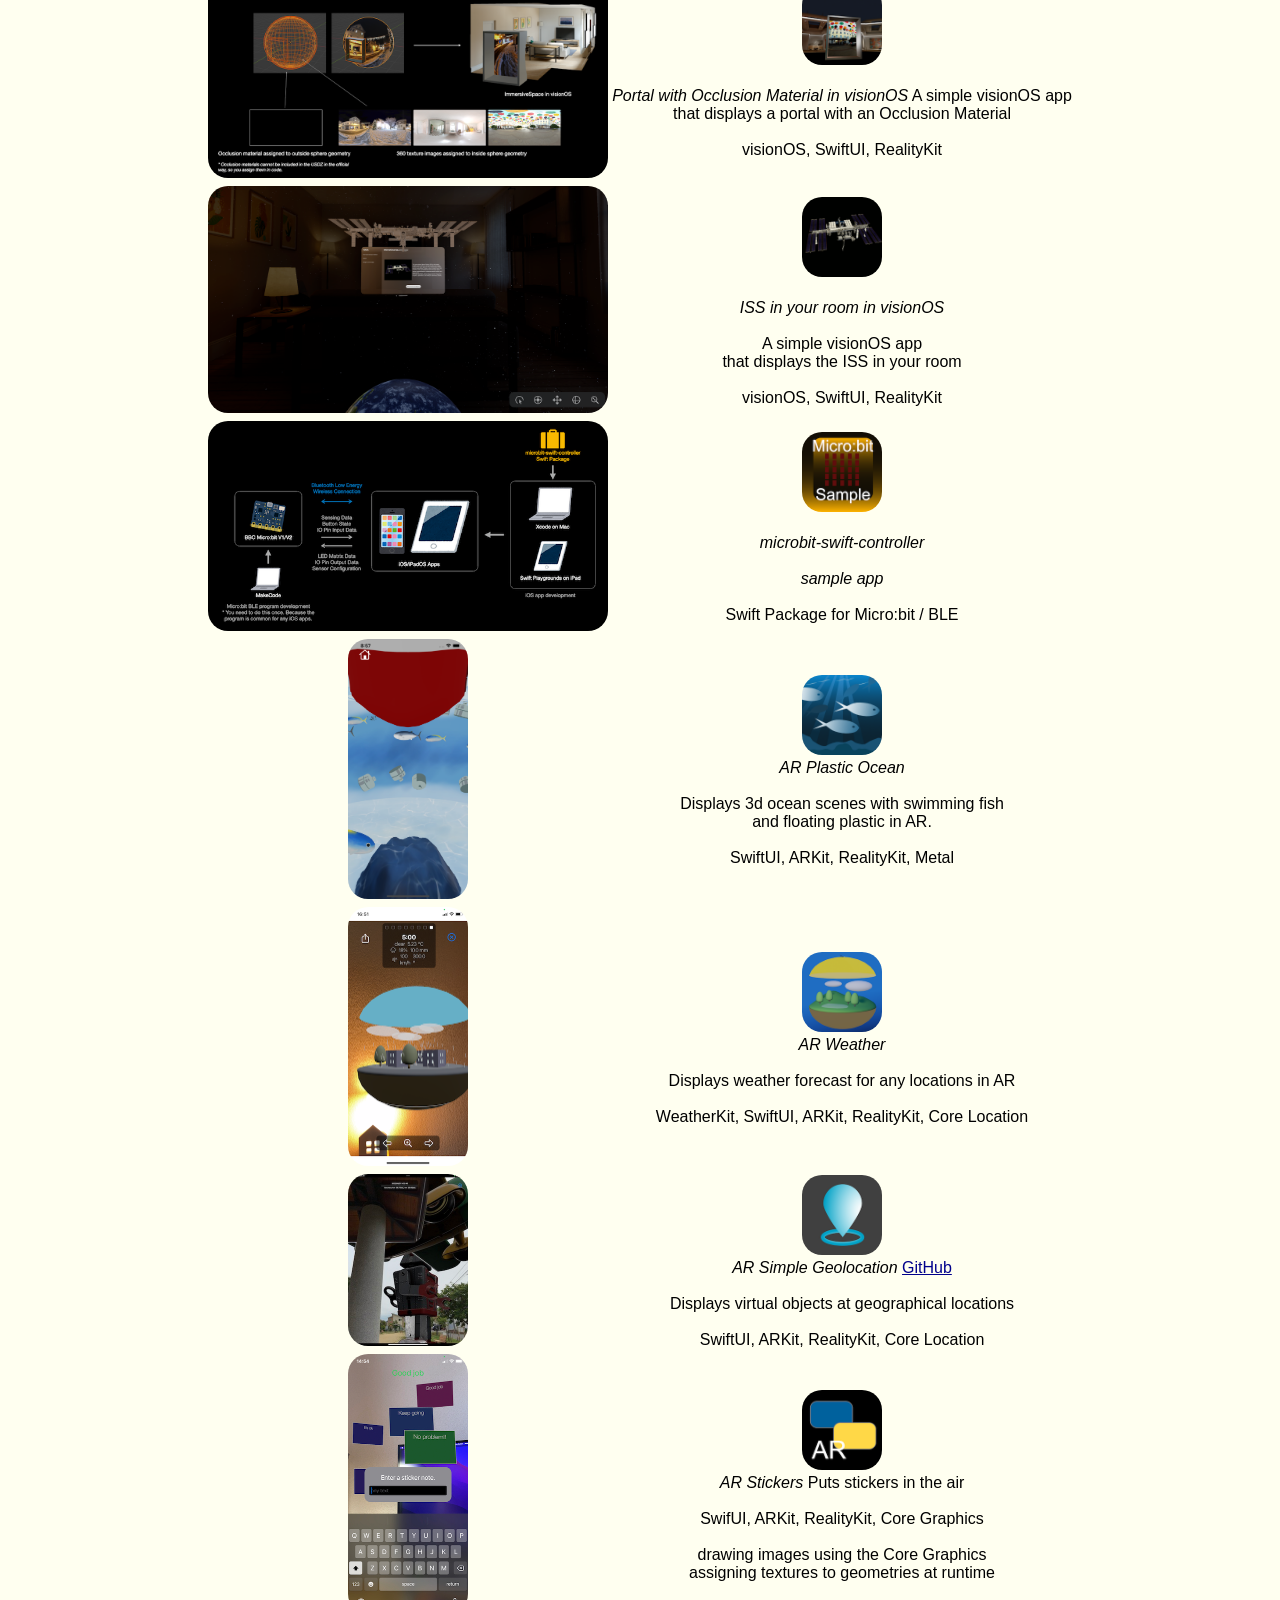
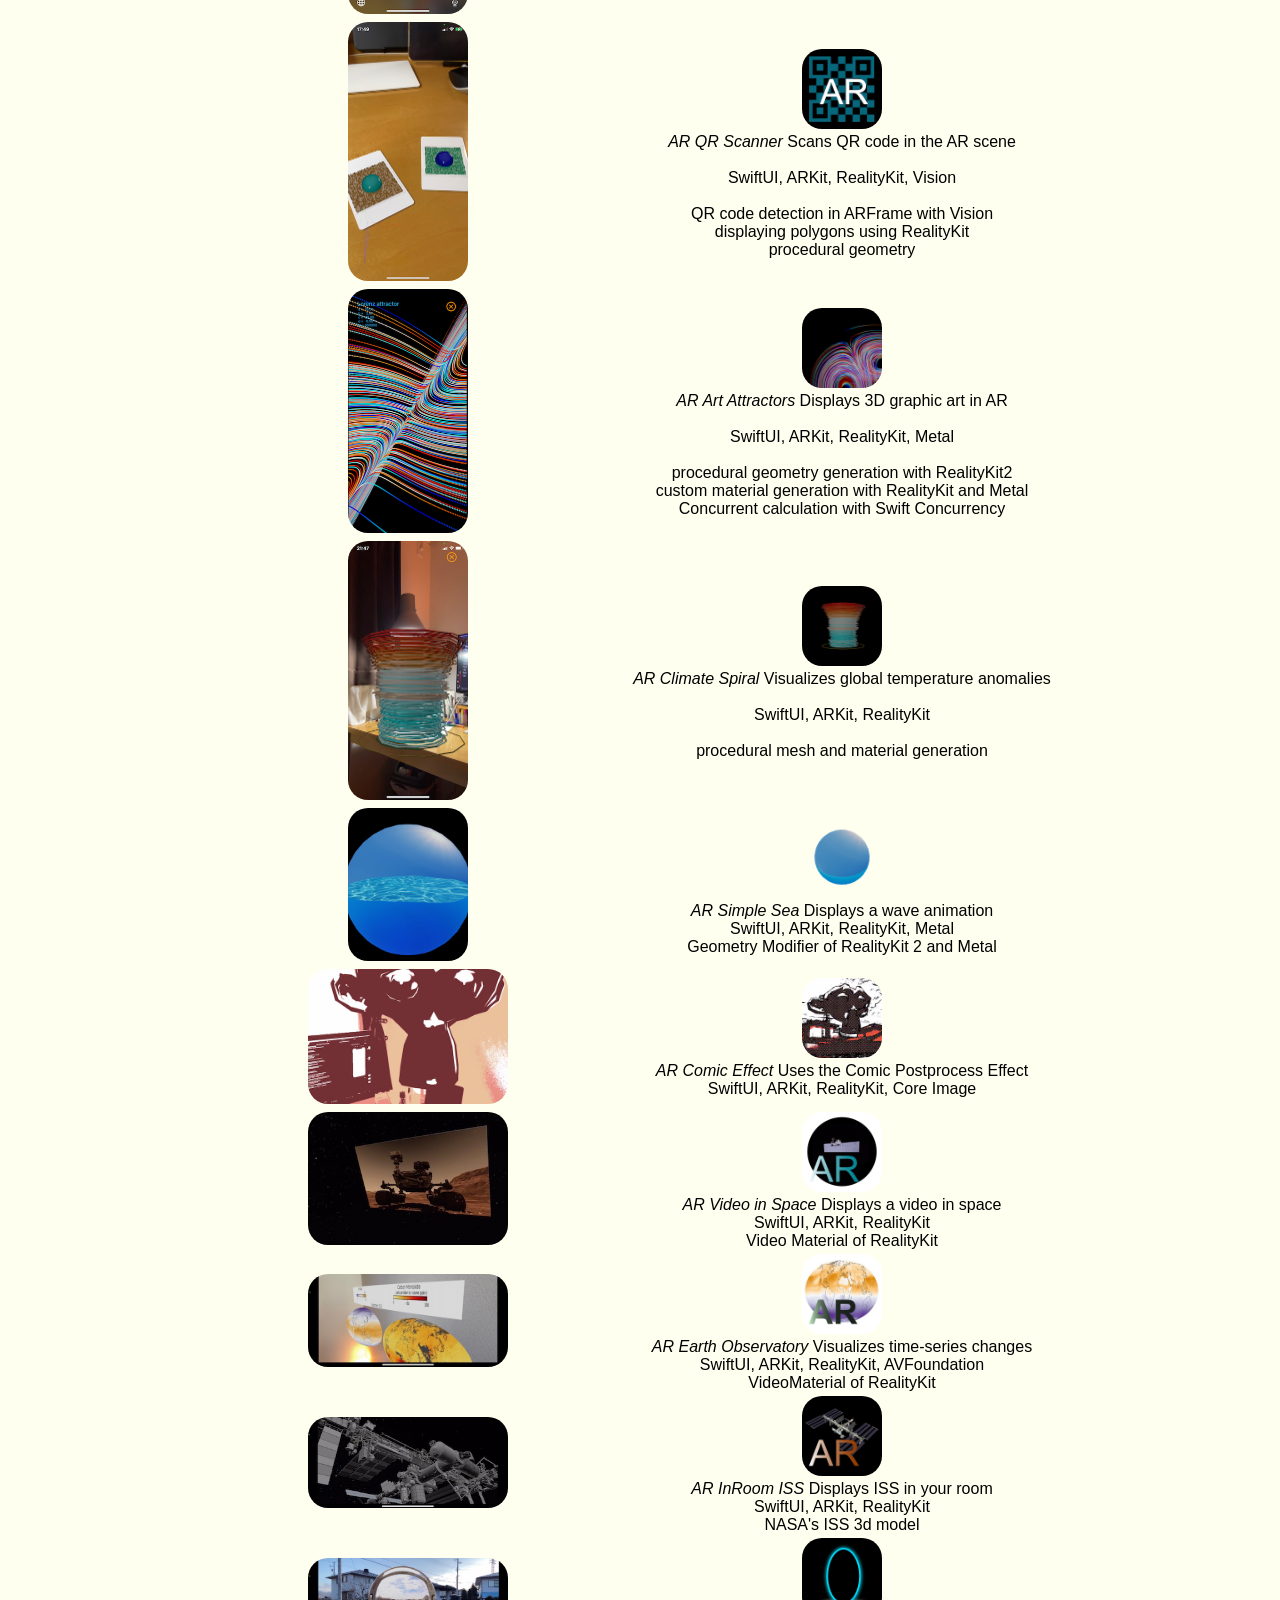
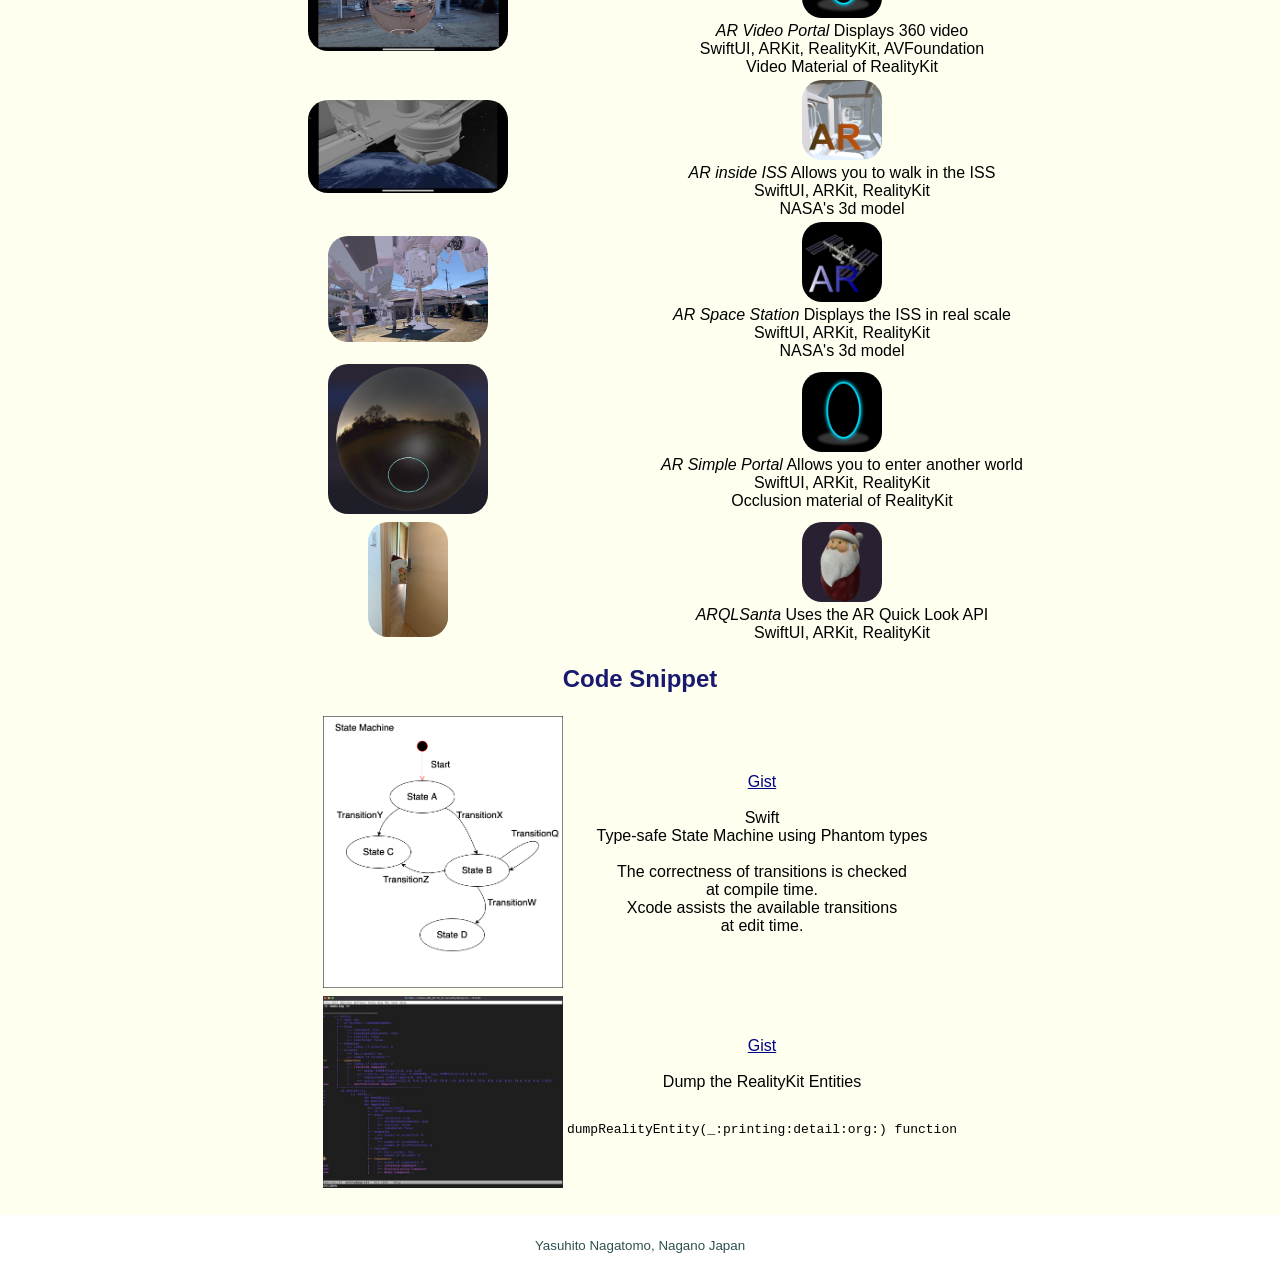
==== commit 7bc5794a: "Fix comment" ====
--- a/index.html
+++ b/index.html
@@ -31,8 +31,8 @@
 	<img src="developer_img/faceicon.jpeg" width=140>
 
 	<div align="left">
-	<p>Hello, I'm a visionOS/iOS developer in Tokyo, Japan.
-	  I specialize in visionOS, iOS, and iPadOS app development using AR (Augmented Reality) / ML (Machine Learning) technology.
+	<p>Hello, I'm a visionOS developer in Tokyo, Japan.
+	  I specialize in AR (Augmented Reality), ML (Machine Learning), and CV (Computer Vision) technology.
 	</p>
 	</div>
 
@@ -168,14 +168,14 @@
               <td><a href="https://atarayosd.medium.com">
                   <img src="developer_img/medium.png" width=100></a></td>
               <td>Medium: <a href="https://atarayosd.medium.com">atarayosd.medium.com</a></td>
-            </tr>
+            </tr> -->
 	    <!--
             <tr>
               <td><a href="https://qiita.com/AtarayoSD">
                   <img src="developer_img/qiita.png" width=100></a></td>
               <td>Qiita (ja): <a href="https://qiita.com/AtarayoSD">qiita.com/AtarayoSD</a></td>
             </tr>
-	    -->
+	    --> <!--
           </table>
         </div>
 	-->
